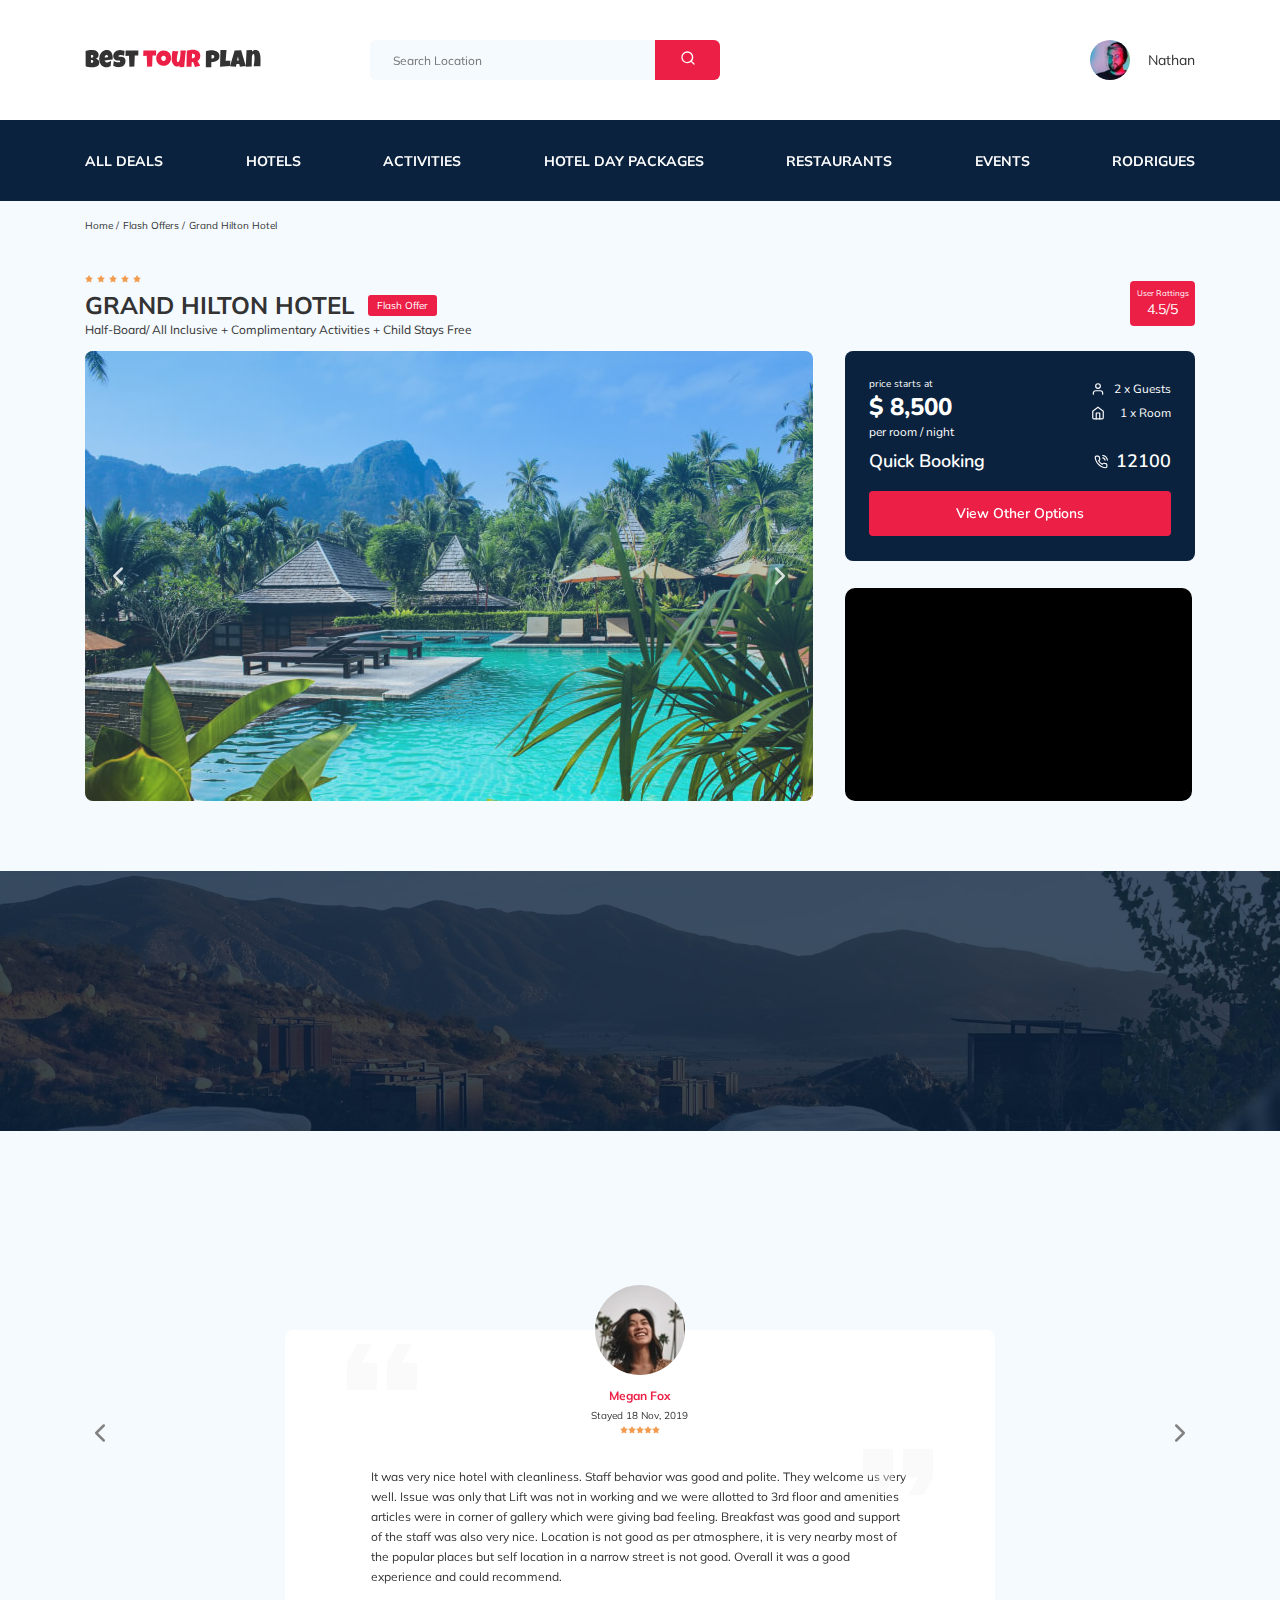
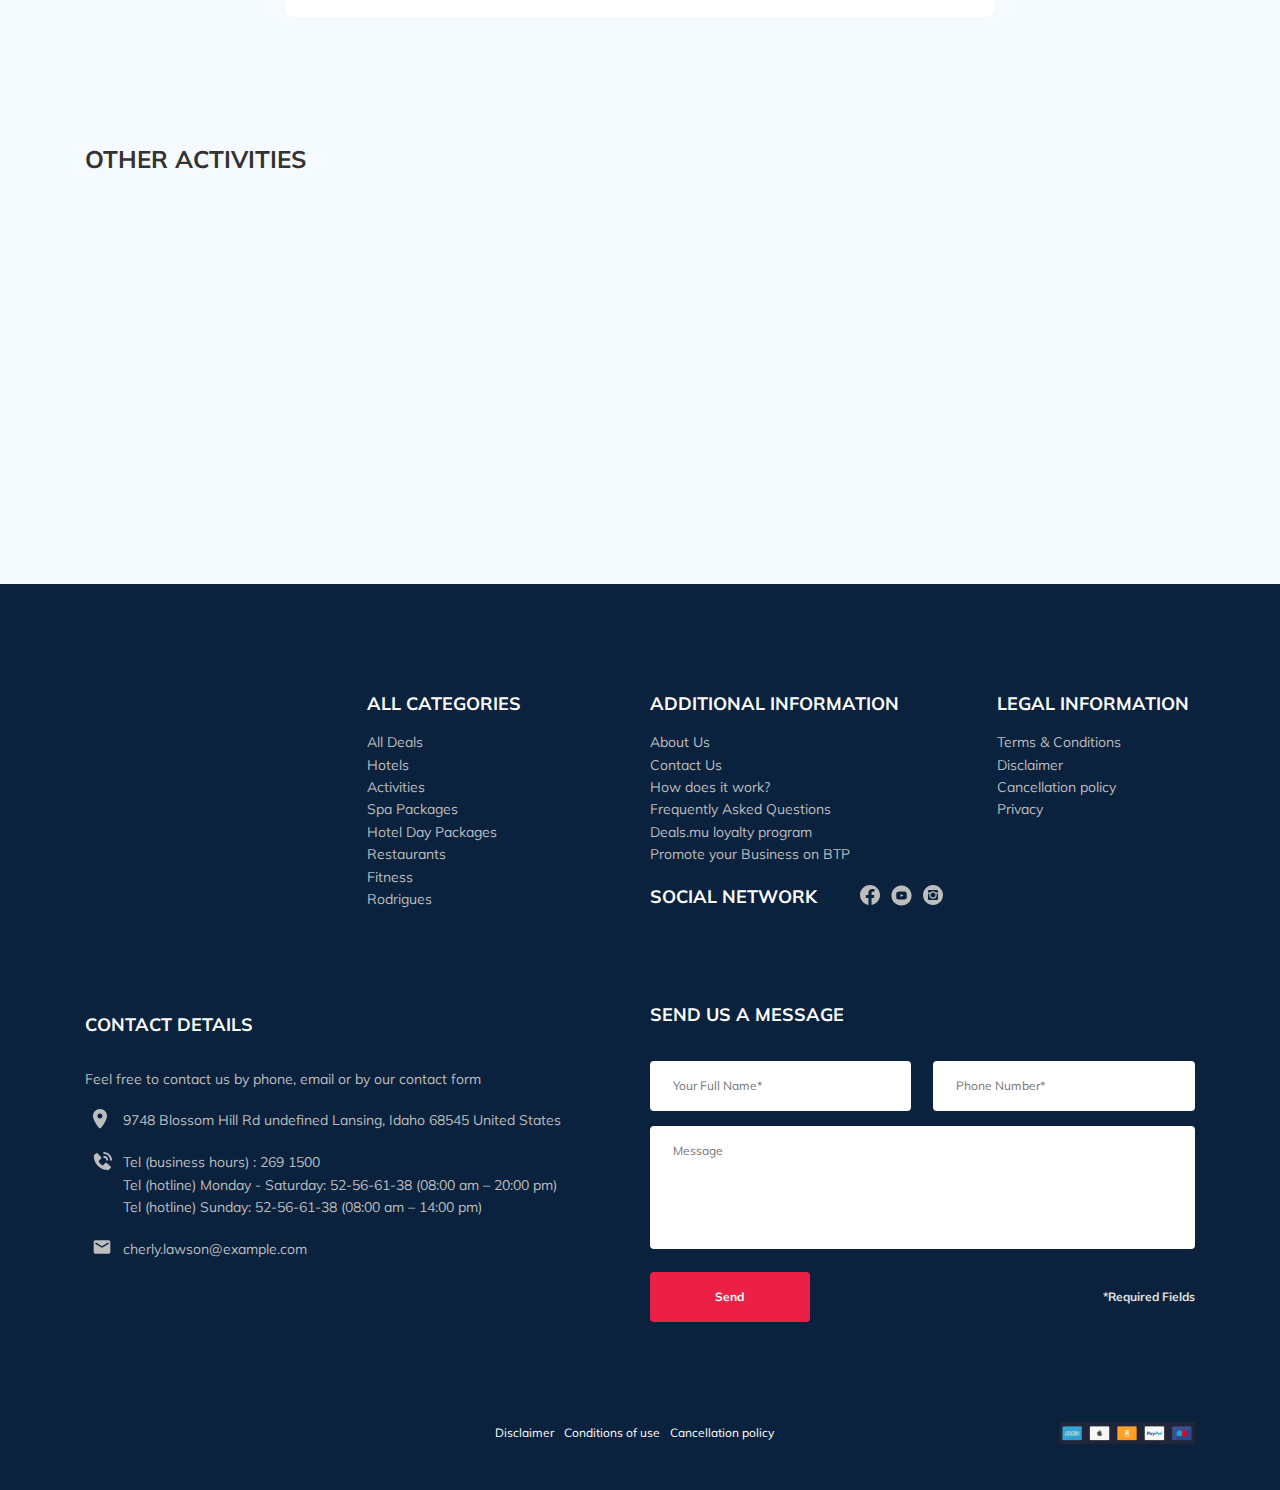
==== index.html @ fca3aa3a "first commit" ====
<!DOCTYPE html>
<html lang="en">
<head>
  <meta charset="UTF-8">
  <meta http-equiv="X-UA-Compatible" content="IE=edge">
  <meta name="viewport" content="width=device-width, initial-scale=1.0">
  <title>Best Tour Plan - Hotel Booking</title>
  <link rel="shortcut icon" href="/favicon.ico" type="image/x-icon">
  <link rel="icon" href="favicon.ico" type="image/x-icon">
  <link rel="preconnect" href="https://fonts.googleapis.com">
  <link rel="preconnect" href="https://fonts.gstatic.com" crossorigin>
  <link href="https://fonts.googleapis.com/css2?family=Mulish:wght@400;600;700&family=Nunito:wght@400;600;800&display=swap"
    rel="stylesheet">
    <link rel="stylesheet" href="css/swiper-bundle.min.css">
    <link rel="stylesheet" href="css/aos.css">
    <link rel="stylesheet" href="css/style.css">
</head>
<body>
  <header class="navbar navbar--mobile_fixed">
    <div class="container">
      <div class="navbar-top">
        <a href="index.html" class="logo" data-aos="fade-right" data-aos-delay="100">
          <img src="img/horizontal-logo.svg" alt="Logo: Best Tour Plan" class="logo__image">
        </a>

        <form action="#" class="search navbar__search navbar__search--mobile_hidden" data-aos="fade-down" data-aos-delay="200">
          <input type="text" class="search__input" placeholder="Search Location">
          <button class="search__button">
            <img src="img/search.svg" alt="Icon: search">
          </button>
        </form>

        <a href="#" class="user navbar__user navbar__user--mobile_hidden" data-aos="fade-left" data-aos-delay="300">
          <img src="img/user-avatar.jpg" alt="avatar: Nathan" class="user__avatar">
          <span class="user__name">Nathan</span>
        </a>
        <!-- /.user -->
        <button class="menu-button navbar-top__menu-button">
          <span class="menu-button__line"></span>
          <span class="menu-button__line"></span>
          <span class="menu-button__line"></span>
        </button>
      </div>
      <!-- /.navbar-top -->
    </div>
    <!-- /.container -->
    <div class="navbar-bottom">
      <div class="container">
        <nav>
          <ul class="navbar-menu">
            <li class="navbar-menu__item navbar-menu__item--mobile_visible">
              <a href="#" class="user navbar__user navbar__user--mobile_visible">
                <img src="img/user-avatar.jpg" alt="avatar: Nathan" class="user__avatar">
                <span class="user__name user__name--light">Nathan</span>
              </a>
            </li>
            <li class="navbar-menu__item navbar-menu__item--mobile_visible">
              <form action="#" class="search navbar__search navbar__search--mobile_visible">
                <input type="text" class="search__input" placeholder="Search Location">
                <button class="search__button">
                  <img src="img/search.svg" alt="Icon: search">
                </button>
              </form>
            </li>
            <li class="navbar-menu__item" data-aos="flip-down" data-aos-delay="100"><a href="#" class="navbar-menu__link">All Deals</a></li>
            <li class="navbar-menu__item" data-aos="flip-down" data-aos-delay="300"><a href="#" class="navbar-menu__link">Hotels</a></li>
            <li class="navbar-menu__item" data-aos="flip-down" data-aos-delay="500"><a href="#" class="navbar-menu__link">Activities</a></li>
            <li class="navbar-menu__item" data-aos="flip-down" data-aos-delay="700"><a href="#" class="navbar-menu__link">Hotel Day Packages</a></li>
            <li class="navbar-menu__item" data-aos="flip-down" data-aos-delay="900"><a href="#" class="navbar-menu__link">Restaurants</a></li>
            <li class="navbar-menu__item" data-aos="flip-down" data-aos-delay="1100"><a href="#" class="navbar-menu__link">Events</a></li>
            <li class="navbar-menu__item" data-aos="flip-down" data-aos-delay="1300"><a href="#" class="navbar-menu__link">Rodrigues</a></li>
          </ul>
        </nav>
        <!-- /.navbar-menu -->
      </div>
      <!-- /.container -->
    </div>
    <!-- /.navbar-bottom -->
  </header>
  <nav class="breadcrumb">
    <div class="container">
      <ul class="breadcrumb-list">
        <li class="breadcrumb-list__item">
          <a href="#" class="breadcrumb-list__link">Home</a>
        </li>
        <li class="breadcrumb-list__item">
          <a href="#" class="breadcrumb-list__link">Flash Offers</a>
        </li>
        <li class="breadcrumb-list__item">
          Grand Hilton Hotel
        </li>
      </ul>
    </div>
    <!-- /.container -->
  </nav>
  <!-- /.breadcrumb -->
  <section class="hotel">
    <div class="container">
      <div class="hotel-info">
        <div class="hotel-info__text">
          <div class="hotel-wrapper">
            <div class="stars">
              <img src="img/star.svg" alt="star">
              <img src="img/star.svg" alt="star">
              <img src="img/star.svg" alt="star">
              <img src="img/star.svg" alt="star">
              <img src="img/star.svg" alt="star">
            </div>
            <h1 class="hotel-name hotel-info__name">GRAND HILTON HOTEL</h1>
            <span class="offer hotel-info__offer">Flash Offer</span>
          </div>
          <!-- /.hotel-wrapper -->
          <p class="hotel-description hotel-info__description">Half-Board/ All Inclusive + Complimentary Activities + Child Stays Free</p>
        </div>
        <!-- /.hotel-info__text -->
        <div class="rating hotel-info__rating">
          <span class="rating__text">User Rattings</span>
          <span class="rating__counter">4.5/5</span>
        </div>
        <!-- /.hotel_info__right -->
      </div>
      <!-- /.hotel-info -->
      <div class="hotel-grid">
        
          <!-- Slider main container -->
          <div class="swiper hotel-slider hotel__slider">
            <!-- Additional required wrapper -->
            <div class="swiper-wrapper">
              <!-- Slides -->
              <div class="swiper-slide hotel-slider__item">
                <img class="hotel-slider__image" src="img/slide.jpg" alt="slide">
              </div>
              <div class="swiper-slide hotel-slider__item">
                <img class="hotel-slider__image" src="img/slide-2.jpg" alt="slide">
              </div>
              <div class="swiper-slide hotel-slider__item">
                <img class="hotel-slider__image" src="img/slide-3.jpg" alt="slide">
              </div>
            </div>
            <!-- If we need navigation buttons -->
            <button class="hotel-slider__button hotel-slider__button--prev"></button>
            <button class="hotel-slider__button hotel-slider__button--next"></button>
          </div>
          <!-- /.slider-container -->

        <div class="hotel-right">
          <div class="booking">
            <div class="booking__info">
              <div class="booking__price">
                <span class="booking__start">price starts at</span>
                <strong class="booking__pricetag">$ 8,500</strong>
                <span class="booking__per-room">per room / night</span>
              </div>
              <!-- /.booking__price -->
              <div class="booking__room">
                <div class="booking__text">
                  <img src="img/user.svg" alt="Icon: user" class="booking__icon">
                  <span class="booking__description">2 x Guests</span>
                </div>
                <!-- /.booking__text -->
                <div class="booking__text">
                  <img src="img/home.svg" alt="Icon: home" class="booking__icon">
                  <span class="booking__description">1 x Room</span>
                </div>
                <!-- /.booking__text -->
              </div>
              <!-- /.booking__room -->
            </div>
            <!-- /.booking__info -->
            <div class="booking__call-center">
              <span class="booking__heading">Quick Booking</span>
              <a class="booking__number" href="tel:12100">
                <img src="img/phone-call.svg" alt="Icon: phone">
                <span class="booking__num">12100</span>
              </a>
            </div>
            <!-- /.booking__call-center -->
            <button data-toggle="modal" class="button booking__button" data-aos="flip-left" data-aos-easing="ease-out-cubic" data-aos-duration="500">View Other Options</button>
          </div>
          <!-- /.booking -->
          <div id="map" class="map">
            <iframe 
              src="https://www.google.com/maps/embed?pb=!1m18!1m12!1m3!1d3952.0412632673433!2d98.29255281471123!3d7.890752094315355!2m3!1f0!2f0!3f0!3m2!1i1024!2i768!4f13.1!3m3!1m2!1s0x30503b7bfcd9f903%3A0xf7065fac1e3d7c48!2sDoubleTree%20by%20Hilton%20Phuket%20Banthai%20Resort!5e0!3m2!1sru!2sru!4v1633614842199!5m2!1sru!2sru"
               style="border:0;" allowfullscreen="" loading="lazy"></iframe>
          </div>
          <!-- /.map -->
        </div>
        <!-- /.hotel-right -->
      </div>
      <!-- /.hotel-grid -->
    </div>
    <!-- /.container -->
  </section>
  <section class="newsletter">
    <div class="newsletter-wrapper">
      <h2 class="newsletter-title newsletter__title" data-aos="zoom-in-right" data-aos-delay="300">
        subscribe to our
        <span class="newsletter-title__strong">Newsletter</span>
      </h2>
      <form action="send.php" method="POST" class="subscribe newsletter__subscribe form" data-aos="zoom-in-left" data-aos-delay="300">
          <input type="email" class="subscribe__input" placeholder="Your email address" name="email" required />
            <button class="subscribe__button">Send</button>
      </form>
    </div>
    <!-- /.newsletter-wrapper -->
  </section>
  <section class="reviews">
    <div class="container">
      <h2 class="reviews__title" data-aos="zoom-in-up">What people thinks about&nbsp;us</h2>
      <div class="swiper reviews-slider">
        <div class="swiper-wrapper">
          <div class="swiper-slide">
            <div class="reviews-slider__item">
              <div class="reviews-slider__profile">
                <img src="img/reviews-avatar.jpg" alt="Photo: Megan Fox" class="reviews-slider__avatar">
                <h3 class="reviews-slider__username">Megan Fox</h3>
                <span class="reviews-slider__date">Stayed 18 Nov, 2019</span>
                <div class="reviews-slider__rating">
                  <img src="img/star.svg" alt="star">
                  <img src="img/star.svg" alt="star">
                  <img src="img/star.svg" alt="star">
                  <img src="img/star.svg" alt="star">
                  <img src="img/star.svg" alt="star">
                </div>
                <!-- /.reviews-slider__rating -->
              </div>
              <!-- /.reviews-slider__profile -->
              <p class="reviews-slider__text">
                It was very nice hotel with cleanliness. Staff behavior was good and polite. They welcome us very well. Issue was only that Lift was not in working and we were allotted to 3rd floor and amenities articles were in corner of gallery which were giving bad feeling. Breakfast was good and support of the staff was also very nice. Location is not good as per atmosphere, it is very nearby most of the popular places but self location in a narrow street is not good. Overall it
              was a good experience and could recommend.
            </p>
            </div>
            <!-- /.reviews-slider__item -->
          </div>
          <!-- /.swiper-slide -->
          <div class="swiper-slide">
            <div class="reviews-slider__item">
              <div class="reviews-slider__profile">
                <img src="img/reviews-avatar-2.jpg" alt="Photo: Robert Johns" class="reviews-slider__avatar">
                <h3 class="reviews-slider__username">Robert Johns</h3>
                <span class="reviews-slider__date">Stayed 20 Dec, 2018</span>
                <div class="reviews-slider__rating">
                  <img src="img/star.svg" alt="star">
                  <img src="img/star.svg" alt="star">
                  <img src="img/star.svg" alt="star">
                  <img src="img/star.svg" alt="star">
                  <img src="img/star.svg" alt="star">
                </div>
                <!-- /.reviews-slider__rating -->
              </div>
              <!-- /.reviews-slider__profile -->
              <p class="reviews-slider__text">
                It was very nice hotel with cleanliness. Staff behavior was good and polite. They welcome us very well. Issue was
                only that Lift was not in working and we were allotted to 3rd floor and amenities articles were in corner of
                gallery which were giving bad feeling. Breakfast was good and support of the staff was also very nice. Location is
                not good as per atmosphere, it is very nearby most of the popular places but self location in a narrow street is
                not good. Overall it
                was a good experience and could recommend.
              </p>
            </div>
            <!-- /.reviews-slider__item -->
          </div>
          <!-- /.swiper-slide -->
          <div class="swiper-slide">
            <div class="reviews-slider__item">
              <div class="reviews-slider__profile">
                <img src="img/reviews-avatar-3.jpg" alt="Photo: Joan Ferguson" class="reviews-slider__avatar">
                <h3 class="reviews-slider__username">Joan Ferguson</h3>
                <span class="reviews-slider__date">Stayed 21 May, 2021</span>
                <div class="reviews-slider__rating">
                  <img src="img/star.svg" alt="star">
                  <img src="img/star.svg" alt="star">
                  <img src="img/star.svg" alt="star">
                  <img src="img/star.svg" alt="star">
                  <img src="img/star.svg" alt="star">
                </div>
                <!-- /.reviews-slider__rating -->
              </div>
              <!-- /.reviews-slider__profile -->
              <p class="reviews-slider__text">
                It was very nice hotel with cleanliness. Staff behavior was good and polite. They welcome us very well. Issue was
                only that Lift was not in working and we were allotted to 3rd floor and amenities articles were in corner of
                gallery which were giving bad feeling. Breakfast was good and support of the staff was also very nice. Location is
                not good as per atmosphere, it is very nearby most of the popular places but self location in a narrow street is
                not good. Overall it
                was a good experience and could recommend.
              </p>
            </div>
            <!-- /.reviews-slider__item -->
          </div>
          <!-- /.swiper-slide -->
        </div>
        <!-- /.swiper-wrapper -->
        <!-- If we need navigation buttons -->
        <button class="reviews-slider__button reviews-slider__button--prev"></button>
        <button class="reviews-slider__button reviews-slider__button--next"></button>
        </div>
      </div>
      <!-- /.reviews-slider -->
    
    <!-- /.container -->
  </section>
  <section class="activities">
    <div class="container">
      <h2 class="activities__title">Other Activities</h2>
      <div class="activities-wrapper">
        <div class="card activities__card" data-aos="fade-right" data-aos-delay="100">
          <img src="img/activity-1.jpg" alt="The curious corner of chamarel" class="card__image">
          <h3 class="card__title">The curious corner <br> of chamarel</h3>
          <button data-toggle="modal" class="card__button">Book Now</button>
        </div>
        <!-- /.card -->
        <div class="card activities__card" data-aos="fade-right" data-aos-delay="300">
          <img src="img/activity-2.jpg" alt="Gymkhana club golf course" class="card__image">
          <h3 class="card__title">Gymkhana club golf <br> course</h3>
          <button data-toggle="modal" class="card__button">Book Now</button>
        </div>
        <!-- /.card -->
        <div class="card activities__card" data-aos="fade-right" data-aos-delay="500">
          <img src="img/activity-3.jpg" alt="Tamarind falls hiking trip - full day" class="card__image">
          <h3 class="card__title">Tamarind falls hiking <br> trip - full day</h3>
          <button data-toggle="modal" class="card__button">Book Now</button>
        </div>
        <!-- /.card -->
        <div class="card activities__card" data-aos="fade-right" data-aos-delay="700">
          <img src="img/activity-4.jpg" alt="The blue marine discovery quest" class="card__image">
          <h3 class="card__title">The blue marine discovery <br> quest</h3>
          <button data-toggle="modal" class="card__button">Book Now</button>
        </div>
        <!-- /.card -->
      </div>
      <!-- /.activities-wrapper -->
    </div>
    <!-- /.container -->
  </section>
  <footer class="footer">
    <div class="container">
      <div class="footer-wrapper">
        <a class="logo footer__logo" href="index.html" data-aos="flip-left" data-aos-easing="ease-out-cubic" data-aos-duration="2000">
          <img src="img/vertical-logo.svg" alt="Logo: Best Tour Plan" class="logo footer__logo">
        </a>
        <div class="footer__list footer__categories">
          <h3 class="footer__title">ALL CATEGORIES</h3>
          <ul class="footer__ul">
            <li class="footer__item"><a href="#" class="footer__link">All Deals</a></li>
            <li class="footer__item"><a href="#" class="footer__link">Hotels</a></li>
            <li class="footer__item"><a href="#" class="footer__link">Activities</a></li>
            <li class="footer__item"><a href="#" class="footer__link">Spa Packages</a></li>
            <li class="footer__item"><a href="#" class="footer__link">Hotel Day Packages</a></li>
            <li class="footer__item"><a href="#" class="footer__link">Restaurants</a></li>
            <li class="footer__item"><a href="#" class="footer__link">Fitness</a></li>
            <li class="footer__item"><a href="#" class="footer__link">Rodrigues</a></li>
          </ul>
        </div>
        <!-- /.footer__list -->
        <div class="footer__list footer__additional">
          <h3 class="footer__title">ADDITIONAL INFORMATION</h3>
          <ul class="footer__ul">
            <li class="footer__item"><a href="#" class="footer__link">About Us</a></li>
            <li class="footer__item"><a href="#" class="footer__link">Contact Us</a></li>
            <li class="footer__item"><a href="#" class="footer__link">How does it work?</a></li>
            <li class="footer__item"><a href="#" class="footer__link">Frequently Asked Questions</a></li>
            <li class="footer__item"><a href="#" class="footer__link">Deals.mu loyalty program</a></li>
            <li class="footer__item"><a href="#" class="footer__link">Promote your Business on BTP</a></li>
          </ul>
        </div>
        <!-- /.footer__list -->
        <div class="footer__social-network">
          <h3 class="footer__title footer__title--inline">Social Network</h3>
          <div class="footer__social-links">
            <a href="https://www.facebook.com/HiltonPhuket/" class="footer__link" target="_blank"><img src="img/facebook.svg" alt="icon: facebook"></a>
            <a href="https://www.youtube.com/channel/UClVkTIHQLfAzxTpbIJmVWJg/featured" class="footer__link" target="_blank"><img src="img/youtube.svg" alt="icon: youtube"></a>
            <a href="https://www.instagram.com/hiltonphuket/?utm_medium=copy_link" class="footer__link" target="_blank"><img src="img/instagram.svg" alt="icon: instagram" ></a>
          </div>
          <!-- /.footer__social-links -->
          </div>
          <!-- /.footer__social-network -->
          <div class="footer__list footer__legal">
            <h3 class="footer__title">LEGAL INFORMATION</h3>
            <ul class="footer__ul">
              <li class="footer__item"><a href="#" class="footer__link">Terms & Conditions</a></li>
              <li class="footer__item"><a href="#" class="footer__link">Disclaimer</a></li>
              <li class="footer__item"><a href="#" class="footer__link">Cancellation policy</a></li>
              <li class="footer__item"><a href="#" class="footer__link">Privacy</a></li>
            </ul>
          </div>
          <!-- /.footer__list -->
          <div class="footer__contact-details">
            <h3 class="footer__title footer__title--mb-3">Contact Details</h3>
            <p class="footer__text">Feel free to contact us by phone, email or by our contact form</p>
            <ul class="footer__ul">
              <li class="footer__item footer__item--mb-2">
                <div class="footer__item-wrapper">
                  <div class="footer__icon-wrapper">
                    <img class="footer__icon" src="img/map-marker.svg" alt="icon: map">
                  </div>
                  9748 Blossom Hill Rd undefined Lansing, Idaho 68545 United States
                </div>
              </li>
              <li class="footer__item footer__item--mb-2">
                <div class="footer__item-wrapper">
                  <div class="footer__icon-wrapper">
                    <img class="footer__icon" src="img/contact-phone-call.svg" alt="icon:phone call">
                  </div>
                  <div class="footer__phone-wrapper">
                    Tel (business hours) : <a href="tel:2691500" class="footer__phone">269 1500</a> <br>
                    Tel (hotline) Monday - Saturday: <a href="tel:52-56-61-38" class="footer__phone">52-56-61-38</a> (08:00 am – 20:00 pm)<br>
                    Tel (hotline) Sunday: <a href="tel:52-56-61-38" class="footer__phone">52-56-61-38</a> (08:00 am – 14:00 pm)<br>
                  </div>
                </div>
              </li>
              <li class="footer__item footer__item--mb-2">
                <div class="footer__item-wrapper">
                  <div class="footer__icon-wrapper">
                    <img class="footer__icon" src="img/email.svg" alt="icon: email">
                  </div>
                  <a href="mailto:cherly.lawson@example.com" class="footer__phone">cherly.lawson@example.com</a>
                </div>
              </li>
            </ul>
          </div>
          <!-- /.footer__contact-details -->
          <div class="footer__contact-form">
            <h3 class="footer__title footer__title--mb-3">Send us a message</h3>
            <form action="send.php" method="POST" class="footer__form form">
              <div class="footer__input-group">
                <input type="text" class="input footer__input" placeholder="Your Full Name*" name="name" minlength="2" required />
              </div>
              <div class="footer__input-group">
                <input type="tel" id="phone" class="input footer__input" placeholder="Phone Number*" name="phone" required />
              </div>
              <textarea class="message footer__message" cols="30" rows="10" placeholder="Message"
              name="message"
              ></textarea>
              <button class="button footer__button">Send</button>
              <span class="footer__info">*Required Fields</span>
            </form>
          </div>
          <!-- /.footer__contact-form -->
      </div>
      <!-- /.footer-wrapper -->
    </div>
    <!-- /.container -->
    <div class="footer-bottom">
      <div class="container">
      <div class="footer-bottom__wrapper">
        <ul class="footer-bottom__ul">
          <li class="footer-bottom__item"><a href="#" class="footer-bottom__link">Disclaimer</a></li>
          <li class="footer-bottom__item"><a href="#" class="footer-bottom__link">Conditions of use</a></li>
          <li class="footer-bottom__item footer-bottom__item"><a href="#" class="footer-bottom__link footer-bottom__link--mr-4">Cancellation policy</a></li>
        </ul>
        <div class="footer-bottom__icon"><img class="footer-bottom__image" src="img/bottom-icon.png" alt="Bottom icon"></div>
      </div>
      <!-- /.footer-bottom__wrapper -->
      </div>
      <!-- /.container -->
    </div>
    <!-- /.footer-bottom -->
  </footer>
  <div class="modal">
    <div class="modal__overlay"></div>
    <!-- /.modal__overlay -->
    <div class="modal__dialog">
      <a href="#" class="modal__close">
        <img src="img/close.svg" alt="icon: close">
      </a>
      <h3 class="modal__title modal__title--mb-3">Booking</h3>
      <form action="send.php" method="POST" class="modal__form form">
        <input type="text" class="input modal__input" placeholder="Your Full Name*" name="name" required minlength="2" />
        <input type="tel" id="phone-2" class="input modal__input" placeholder="Phone Number*" name="phone" required minlength="2"/>
        <input type="email" class="input modal__input" placeholder="Email*" name="email" required  />
        <textarea class="message modal__message" cols="30" rows="10" placeholder="Message" name="message"></textarea>
        <button class="button modal__button">Send</button>
        <span class="modal__info">*Required Fields</span>
      </form>
    </div>
    <!-- /.modal__dialog -->
  </div>
  <!-- /.modal -->
  <script src="js/jquery-3.6.0.min.js"></script>
  <script src="js/jquery-3.3.1.maskedinput.min.js"></script>
  <script src="js/swiper-bundle.min.js"></script>
  <script src="js/jquery.validate.min.js"></script>
  <script src="js/aos.js"></script>
  <script src="js/main.js"></script>
</body>
</html>
---- css/style.css ----
*{-webkit-box-sizing:border-box;box-sizing:border-box}body{font-family:'Mulish', sans-serif;background-color:#F5FAFE;color:#333}.container{max-width:1110px;margin:auto}img{max-width:100%;-o-object-fit:cover;object-fit:cover}.input{background-color:#fff;border-radius:4px;border:none;padding:0 23px;height:50px}.message{resize:none;background-color:#fff;border-radius:4px;padding:18px 23px;border:none}.button{min-width:160px;min-height:50px;padding:13px;font-style:normal;font-weight:bold;font-size:12px;line-height:15px;color:#fff;background-color:#EC1F46;border-radius:4px;border:none;cursor:pointer}.button:hover{opacity:0.5}a:hover .button__modal:not(:hover){color:#EC1F46}.invalid{color:#EC1F46;border-bottom:1px solid #EC1F46}/*! normalize.css v8.0.1 | MIT License | github.com/necolas/normalize.css */html{line-height:1.15;-webkit-text-size-adjust:100%}body{margin:0}main{display:block}h1{font-size:2em;margin:0.67em 0}hr{-webkit-box-sizing:content-box;box-sizing:content-box;height:0;overflow:visible}pre{font-family:monospace, monospace;font-size:1em}a{background-color:transparent}abbr[title]{border-bottom:none;text-decoration:underline;-webkit-text-decoration:underline dotted;text-decoration:underline dotted}b,strong{font-weight:bolder}code,kbd,samp{font-family:monospace, monospace;font-size:1em}small{font-size:80%}sub,sup{font-size:75%;line-height:0;position:relative;vertical-align:baseline}sub{bottom:-0.25em}sup{top:-0.5em}img{border-style:none}button,input,optgroup,select,textarea{font-family:inherit;font-size:100%;line-height:1.15;margin:0}button,input{overflow:visible}button,select{text-transform:none}button,[type="button"],[type="reset"],[type="submit"]{-webkit-appearance:button}button::-moz-focus-inner,[type="button"]::-moz-focus-inner,[type="reset"]::-moz-focus-inner,[type="submit"]::-moz-focus-inner{border-style:none;padding:0}button:-moz-focusring,[type="button"]:-moz-focusring,[type="reset"]:-moz-focusring,[type="submit"]:-moz-focusring{outline:1px dotted ButtonText}fieldset{padding:0.35em 0.75em 0.625em}legend{-webkit-box-sizing:border-box;box-sizing:border-box;color:inherit;display:table;max-width:100%;padding:0;white-space:normal}progress{vertical-align:baseline}textarea{overflow:auto}[type="checkbox"],[type="radio"]{-webkit-box-sizing:border-box;box-sizing:border-box;padding:0}[type="number"]::-webkit-inner-spin-button,[type="number"]::-webkit-outer-spin-button{height:auto}[type="search"]{-webkit-appearance:textfield;outline-offset:-2px}[type="search"]::-webkit-search-decoration{-webkit-appearance:none}::-webkit-file-upload-button{-webkit-appearance:button;font:inherit}details{display:block}summary{display:list-item}template{display:none}[hidden]{display:none}.navbar{background-color:#fff}.navbar-top{display:-webkit-box;display:-ms-flexbox;display:flex;-webkit-box-align:center;-ms-flex-align:center;align-items:center;-webkit-box-pack:justify;-ms-flex-pack:justify;justify-content:space-between;padding-top:40px;padding-bottom:40px}.navbar-top__menu-button{display:none}.navbar__search{margin-right:auto;margin-left:108px}.navbar-bottom{background-color:#0A223D}.navbar-menu{list-style:none;margin:0;padding:31px 0;display:-webkit-box;display:-ms-flexbox;display:flex;-webkit-box-align:center;-ms-flex-align:center;align-items:center;-webkit-box-pack:justify;-ms-flex-pack:justify;justify-content:space-between;color:#fff}.navbar-menu__link{color:inherit;text-decoration:none;text-transform:uppercase;font-size:14px;line-height:18px;font-weight:bold}.navbar-menu__item--mobile_visible{display:none}.navbar-menu__item:hover{color:#EC1F46}.logo{width:177px}.search{display:-webkit-box;display:-ms-flexbox;display:flex;position:relative;overflow:hidden;border-radius:6px;height:40px}.search__input{width:350px;height:100%;padding-left:23px;padding-right:75px;background-color:#F5FAFE;border:none;font-size:12px;line-height:15px;color:#333}.search__button{position:absolute;top:0;right:0;width:65px;height:100%;border:none;background-color:#EC1F46;cursor:pointer}.search__button:hover{opacity:0.5}.user{display:-webkit-box;display:-ms-flexbox;display:flex;-webkit-box-align:center;-ms-flex-align:center;align-items:center;text-decoration:none}.user__avatar{width:40px;height:40px;border-radius:50%;-o-object-fit:cover;object-fit:cover}.user__name{margin-left:18px;font-size:14px;line-height:18px;color:#333}.user__name:hover{color:#EC1F46}.breadcrumb-list{display:-webkit-box;display:-ms-flexbox;display:flex;-webkit-box-align:center;-ms-flex-align:center;align-items:center;padding:18px 0;margin:0;list-style:none}.breadcrumb-list__item{font-size:10px;line-height:13px}.breadcrumb-list__item:not(:last-child)::after{content:'/';margin-right:4px}.breadcrumb-list__link{text-decoration:none;color:inherit}.hotel{margin-top:18px;margin-bottom:70px}.hotel-info{display:-webkit-box;display:-ms-flexbox;display:flex;-webkit-box-align:center;-ms-flex-align:center;align-items:center;-webkit-box-pack:justify;-ms-flex-pack:justify;justify-content:space-between;margin-bottom:13px}.hotel-info__offer{margin-left:14px;margin-top:4px}.hotel-info__name{margin-top:4px;margin-bottom:0}.hotel-info__description{margin:1.5px 0}.hotel-info__modal{margin-bottom:20px}.hotel-name{font-size:24px;line-height:30px}.hotel-wrapper{display:-webkit-box;display:-ms-flexbox;display:flex;-ms-flex-wrap:wrap;flex-wrap:wrap;-webkit-box-align:center;-ms-flex-align:center;align-items:center}.hotel-description{font-size:12px;line-height:15px}.hotel-grid{display:-webkit-box;display:-ms-flexbox;display:flex;-webkit-box-pack:justify;-ms-flex-pack:justify;justify-content:space-between}.hotel-right{display:-webkit-box;display:-ms-flexbox;display:flex;-webkit-box-orient:vertical;-webkit-box-direction:normal;-ms-flex-direction:column;flex-direction:column;-webkit-box-pack:justify;-ms-flex-pack:justify;justify-content:space-between}.hotel-slider{width:728px;height:450px;margin:0}.hotel-slider__item{width:100%;height:100%;position:relative;border-radius:8px;overflow:hidden}.hotel-slider__item:after{content:'';position:absolute;width:100%;height:100%;top:0;bottom:0;right:0;left:0;background:-webkit-gradient(linear, left top, left bottom, from(rgba(0,122,223,0.48)), to(rgba(255,255,255,0.128)));background:linear-gradient(180deg, rgba(0,122,223,0.48) 0%, rgba(255,255,255,0.128) 100%);z-index:10}.hotel-slider__button{position:absolute;top:50%;-webkit-transform:translateY(-50%);transform:translateY(-50%);z-index:99;width:30px;height:30px;border:none;cursor:pointer;background-repeat:no-repeat;background-position:center;background-size:10px;background-color:transparent}.hotel-slider__button--next{right:18px;background-image:url(../img/arrow-next.svg)}.hotel-slider__button--prev{left:18px;background-image:url(../img/arrow-prev.svg)}.stars{-ms-flex-preferred-size:100%;flex-basis:100%}.offer{font-size:10px;line-height:13px;padding:4px 9px;background-color:#EC1F46;border-radius:3px;color:#fff}.rating{max-width:65px;min-height:45px;text-align:center;color:#fff;background-color:#EC1F46;border-radius:4px}.rating__text{font-size:8px;line-height:10px}.rating__counter{font-size:14px;line-height:18px}.booking{background-color:#0A223D;color:#fff;border-radius:8px;width:350px;height:210px;padding:26px 24px;font-family:'Nunito', sans-serif;-ms-flex-negative:0;flex-shrink:0}.booking__info{display:-webkit-box;display:-ms-flexbox;display:flex;-webkit-box-pack:justify;-ms-flex-pack:justify;justify-content:space-between;margin-bottom:9px}.booking__price{display:-webkit-box;display:-ms-flexbox;display:flex;-webkit-box-orient:vertical;-webkit-box-direction:normal;-ms-flex-direction:column;flex-direction:column}.booking__start{font-weight:normal;font-size:10px;line-height:14px}.booking__pricetag{font-style:normal;font-weight:800;font-size:24px;line-height:33px}.booking__per-room{font-style:normal;font-weight:normal;font-size:12px;line-height:16px}.booking__room{margin-top:4px}.booking__text{display:-webkit-box;display:-ms-flexbox;display:flex;-webkit-box-align:center;-ms-flex-align:center;align-items:center;-webkit-box-pack:justify;-ms-flex-pack:justify;justify-content:space-between;margin-bottom:8px;font-style:normal;font-weight:normal;font-size:12px;line-height:16px}.booking__description{margin-left:9px}.booking__call-center{display:-webkit-box;display:-ms-flexbox;display:flex;-webkit-box-align:center;-ms-flex-align:center;align-items:center;-webkit-box-pack:justify;-ms-flex-pack:justify;justify-content:space-between;margin-bottom:17px}.booking__heading{font-style:normal;font-weight:600;font-size:18px;line-height:25px}.booking__number{display:-webkit-box;display:-ms-flexbox;display:flex;-webkit-box-align:center;-ms-flex-align:center;align-items:center;-webkit-box-pack:justify;-ms-flex-pack:justify;justify-content:space-between;color:inherit;text-decoration:none;font-weight:600;font-size:18px;line-height:25px}.booking__number:hover{color:#EC1F46}.booking__num{margin-left:8px}.booking__button{width:100%;min-height:45px;font-weight:600;font-size:14px;line-height:19px;border-radius:4px;background-color:#EC1F46;border:none;color:#fff;cursor:pointer}.map{width:347px;height:213px;background-color:black;border-radius:10px;overflow:hidden}#map>iframe{width:100%;height:100%}.button-modal{text-decoration:none;text-align:center;margin-top:15px}.newsletter{position:relative;height:260px;padding:80px 0 87px 0;background-image:url(../img/newsletter-bg.jpg);background-repeat:no-repeat;background-position:center;background-size:cover}.newsletter:before{content:'';position:absolute;top:0;left:0;right:0;bottom:0;width:100%;height:100%;background-color:rgba(10,34,61,0.8)}.newsletter-wrapper{position:relative;display:-webkit-box;display:-ms-flexbox;display:flex;-webkit-box-align:center;-ms-flex-align:center;align-items:center;-webkit-box-pack:justify;-ms-flex-pack:justify;justify-content:space-between;max-width:731px;margin:auto}.newsletter-title{color:#fff;font-weight:300;font-style:normal;font-size:24px;line-height:30px}.newsletter-title__strong{display:block;font-size:36px;line-height:45px;text-transform:uppercase}.newsletter__subscribe>label{position:absolute;top:55px}.subscribe{position:relative;width:350px;height:55px}.subscribe__input{position:absolute;width:100%;height:100%;border:none;padding-left:15px;padding-right:75px;font-style:normal;font-weight:300;font-size:14px;line-height:18px;border-radius:4px;overflow:hidden}.subscribe__button{position:absolute;min-width:65px;right:0;top:0;height:100%;border:none;background-color:#EC1F46;color:#fff;font-weight:bold;font-size:12px;line-height:15px;line-height:100%;cursor:pointer;border-radius:0 4px 4px 0;overflow:hidden}.subscribe__button:hover{opacity:0.5}.reviews{padding:9px 0 47px 0}.reviews__title{font-weight:bold;font-size:36px;line-height:45px;text-align:center;text-transform:uppercase;margin-bottom:70px}.reviews-slider__item{position:relative;display:-webkit-box;display:-ms-flexbox;display:flex;-webkit-box-orient:vertical;-webkit-box-direction:normal;-ms-flex-direction:column;flex-direction:column;-webkit-box-align:center;-ms-flex-align:center;align-items:center;width:64%;margin:45px auto 0;background-color:#fff;border-radius:8px;padding:0 62px 30px}.reviews-slider__item:before{content:'';position:absolute;left:62px;top:13px;width:70px;height:47px;background-image:url(../img/quote-left.svg);background-repeat:no-repeat}.reviews-slider__item::after{content:'';position:absolute;right:62px;top:118px;width:70px;height:47px;background-image:url(../img/quote-right.svg);background-repeat:no-repeat}.reviews-slider__button{position:absolute;top:41%;-webkit-transform:translateY(-10%);transform:translateY(-10%);width:30px;height:30px;background-repeat:no-repeat;background-size:10px;background-position:center;border:none;background-color:transparent;cursor:pointer;z-index:99}.reviews-slider__button--prev{background-image:url(../img/arrow-prev-secondary.svg);left:0}.reviews-slider__button--next{background-image:url(../img/arrow-next-secondary.svg);right:0}.reviews-slider__profile{display:-webkit-box;display:-ms-flexbox;display:flex;-webkit-box-orient:vertical;-webkit-box-direction:normal;-ms-flex-direction:column;flex-direction:column;-webkit-box-align:center;-ms-flex-align:center;align-items:center;margin-top:-45px;margin-bottom:30px}.reviews-slider__avatar{width:90px;height:90px;border-radius:50%;-o-object-fit:cover;object-fit:cover;margin-bottom:1px}.reviews-slider__username{font-style:normal;font-weight:bold;font-size:12px;line-height:15px;color:#EC1F46;margin-bottom:6px}.reviews-slider__date{font-style:normal;font-weight:normal;font-size:10px;line-height:13px;margin-bottom:4px}.reviews-slider__rating{display:-webkit-box;display:-ms-flexbox;display:flex;-webkit-box-align:center;-ms-flex-align:center;align-items:center;margin-bottom:3px}.reviews-slider__text{max-width:537px;font-style:normal;font-weight:normal;font-size:12px;line-height:20px;text-align:left;margin:auto}.activities{padding:60px 0 98px 0}.activities__title{font-style:normal;font-weight:bold;font-size:24px;line-height:30px;text-transform:uppercase;margin-bottom:57px}.activities-wrapper{display:-webkit-box;display:-ms-flexbox;display:flex;-webkit-box-pack:justify;-ms-flex-pack:justify;justify-content:space-between}.card{position:relative;display:-webkit-box;display:-ms-flexbox;display:flex;-webkit-box-orient:vertical;-webkit-box-direction:normal;-ms-flex-direction:column;flex-direction:column;-webkit-box-align:start;-ms-flex-align:start;align-items:flex-start;padding:24px 26px;width:255px;height:255px;border-radius:6px;overflow:hidden}.card::before{content:'';position:absolute;left:0;right:0;top:0;bottom:0;background:-webkit-gradient(linear, left top, left bottom, color-stop(35.34%, rgba(196,196,196,0)), color-stop(99.85%, #0A223D));background:linear-gradient(rgba(196,196,196,0) 35.34%, #0A223D 99.85%);z-index:-1}.card__image{position:absolute;left:0;right:0;top:0;bottom:0;width:100%;height:100%;-o-object-fit:cover;object-fit:cover;z-index:-2}.card__title{margin-top:auto;margin-bottom:18px;color:#fff;font-style:normal;font-weight:bold;font-size:16px;line-height:20px}.card__button{font-family:'Nunito', sans-serif;font-style:normal;font-weight:600;font-size:12px;line-height:16px;color:#fff;padding:7px 22px;border:none;background-color:#EC1F46;border-radius:4px;cursor:pointer}.card__button:hover{opacity:0.5}.footer{background-color:#0A223D;color:#fff;padding-top:108px;padding-bottom:46px}.footer-wrapper{display:-ms-grid;display:grid;-ms-grid-columns:(minmax(min-content, 1fr))[4];grid-template-columns:repeat(4, minmax(-webkit-min-content, 1fr));grid-template-columns:repeat(4, minmax(min-content, 1fr));grid-gap:19px;grid-auto-rows:minmax(40px, -webkit-min-content);grid-auto-rows:minmax(40px, min-content);-webkit-box-align:start;-ms-flex-align:start;align-items:start;margin-bottom:100px}.footer__logo{width:154px;height:190px;padding-top:15px;-ms-grid-row:1;-ms-grid-row-span:2;grid-row:1 / 3;-ms-flex-item-align:stretch;-ms-grid-row-align:stretch;align-self:stretch}.footer__categories{-ms-grid-row:1;-ms-grid-row-span:3;grid-row:1 / 4}.footer__social-links{display:-webkit-box;display:-ms-flexbox;display:flex;-webkit-box-align:center;-ms-flex-align:center;align-items:center;min-width:83px;-webkit-box-pack:justify;-ms-flex-pack:justify;justify-content:space-between}.footer__social-network{display:-webkit-box;display:-ms-flexbox;display:flex;-webkit-box-align:start;-ms-flex-align:start;align-items:start;-ms-grid-row:2;-ms-grid-row-span:2;grid-row:2 / 4;grid-column:span 2}.footer__legal{margin-left:65px}.footer__contact-details{grid-column:span 2;margin-top:10px}.footer__contact-form{grid-column:span 2}.footer__form{display:-webkit-box;display:-ms-flexbox;display:flex;-webkit-box-align:center;-ms-flex-align:center;align-items:center;-webkit-box-pack:justify;-ms-flex-pack:justify;justify-content:space-between;-ms-flex-wrap:wrap;flex-wrap:wrap}.footer__ul{padding:0;margin:0;list-style:none}.footer__title{font-style:normal;font-weight:bold;font-size:18px;line-height:23px;margin:0 0 16px 0;text-transform:uppercase}.footer__title--inline{margin:0 43px 0 0}.footer__title--mb-3{margin-bottom:35px}.footer__item{display:-webkit-box;display:-ms-flexbox;display:flex;-webkit-box-align:start;-ms-flex-align:start;align-items:start;font-style:normal;font-weight:normal;font-size:14px;line-height:160%;color:#bdbdbd}.footer__item--mb-2{margin-bottom:20px}.footer__item-wrapper{display:-webkit-box;display:-ms-flexbox;display:flex}.footer__icon{margin-left:8px}.footer__icon-wrapper{margin-right:17px;width:21px;height:21px}.footer__text{color:#bdbdbd;margin-bottom:22px;font-style:normal;font-weight:normal;font-size:14px}.footer__link{text-decoration:none;color:inherit}.footer__link:hover{color:#EC1F46}.footer__input{width:100%}.footer__input-group{display:-webkit-box;display:-ms-flexbox;display:flex;-webkit-box-orient:vertical;-webkit-box-direction:normal;-ms-flex-direction:column;flex-direction:column;position:relative;margin-bottom:15px;-ms-flex-preferred-size:48%;flex-basis:48%;font-size:12px}.footer__input-group>label{position:absolute;top:50px}.footer__message{height:123px;-ms-flex-preferred-size:100%;flex-basis:100%;font-size:12px;margin-bottom:23px}.footer__info{font-style:normal;font-weight:bold;font-size:12px;line-height:15px;color:#E0E0E0}.footer-bottom__wrapper{display:-webkit-box;display:-ms-flexbox;display:flex;-webkit-box-pack:justify;-ms-flex-pack:justify;justify-content:space-between;margin-left:410px}.footer-bottom__ul{display:-webkit-box;display:-ms-flexbox;display:flex;-webkit-box-align:center;-ms-flex-align:center;align-items:center;padding:0;margin:0;list-style:none}.footer-bottom__item{font-style:normal;font-weight:normal;font-size:12px;line-height:15px;color:#fff;margin-right:10px}.footer-bottom__link{text-decoration:none;color:inherit}.footer-bottom__link--mr-4{text-decoration:none;color:inherit}.footer-bottom__link:hover{color:#EC1F46}.footer-bottom__icon{width:136px;height:22px}.footer-bottom__image{width:100%}.footer__phone{text-decoration:none;color:inherit}.footer__phone:hover{color:#EC1F46;cursor:pointer}.modal__overlay{position:fixed;left:0;top:0;right:0;bottom:0;background-color:rgba(0,143,223,0.39);z-index:100;visibility:hidden;opacity:0;-webkit-transition:opacity 0.2s;transition:opacity 0.2s}.modal__overlay--visible{visibility:visible;opacity:1}.modal__dialog{position:fixed;top:50%;left:50%;max-width:478px;padding:30px 88px;background-color:#0A223D;-webkit-transform:translate(-50%, -50%);transform:translate(-50%, -50%);color:#fff;border-radius:8px;z-index:101;visibility:hidden;opacity:0;-webkit-transition:opacity 0.2s;transition:opacity 0.2s}.modal__dialog--visible{visibility:visible;opacity:1}.modal__close{position:absolute;right:18px;top:17px;text-decoration:none;cursor:pointer}.modal__title{font-style:normal;font-weight:bold;font-size:18px;line-height:23px;margin-top:0;margin-bottom:15px;text-transform:uppercase;text-align:center}.modal__form{display:-webkit-box;display:-ms-flexbox;display:flex;-webkit-box-align:center;-ms-flex-align:center;align-items:center;text-align:center;-webkit-box-pack:justify;-ms-flex-pack:justify;justify-content:space-between;-ms-flex-wrap:wrap;flex-wrap:wrap}.modal__input{width:100%;margin-top:15px;font-size:12px}.modal__message{width:100%;height:113px;margin-top:15px;font-size:12px}.modal__info{font-style:normal;font-weight:bold;font-size:12px;line-height:15px;color:#E0E0E0;margin-top:15px}.modal__button{text-decoration:none;text-align:center;margin-top:15px}.button__modal{text-decoration:none;text-align:center;margin-top:15px}@media (max-width: 1200px){.container{max-width:960px}.slider{width:590px}.hotel-slider__image{width:100%;height:100%;-o-object-fit:cover;object-fit:cover}.hotel-slider{width:590px}.card{width:230px;height:230px}.footer__input-group{-ms-flex-preferred-size:100%;flex-basis:100%}.modal__dialog{max-height:100vh;overflow:auto}}@media (max-width: 992px){.container,.newsletter-wrapper{max-width:700px}.logo{width:136px}.logo__image{width:100%}.navbar-top{padding-top:30px;padding-bottom:30px}.navbar__search{margin-left:auto}.navbar-menu{padding-top:18px;padding-bottom:22px}.navbar-menu__link{font-size:14px;line-height:15px}.search__input{width:100%}.hotel-grid{-webkit-box-orient:vertical;-webkit-box-direction:normal;-ms-flex-direction:column;flex-direction:column}.hotel__slider{margin-bottom:30px}.hotel-right{-webkit-box-orient:horizontal;-webkit-box-direction:normal;-ms-flex-direction:row;flex-direction:row}.hotel-slider{width:100%}.booking{width:340px}.map{width:340px;height:210px}.reviews-slider__item{max-width:580px}.card{width:340px;height:250px}.activities__card{margin-bottom:20px}.activities-wrapper{-ms-flex-wrap:wrap;flex-wrap:wrap}.footer{padding-top:40px}.footer-wrapper{-ms-grid-columns:(1fr)[12];grid-template-columns:repeat(12, 1fr);grid-row-gap:33px}.footer__input-group{-ms-flex-preferred-size:49%;flex-basis:49%}.footer__logo{-ms-grid-row:1;-ms-grid-row-span:1;grid-row:1 / 2;grid-column:span 2;margin-bottom:20px}.footer__logo>img{width:100%;height:100%;-o-object-fit:cover;object-fit:cover}.footer__social-network{-ms-grid-column:4;-ms-grid-column-span:9;grid-column:4 / span 9;-ms-flex-item-align:center;-ms-grid-row-align:center;align-self:center;-ms-grid-row:2;grid-row:2}.footer__categories{-ms-grid-row:2;-ms-grid-row-span:1;grid-row:2 / 3;grid-column:span 3}.footer__legal{grid-column:span 4;margin-left:19px}.footer__additional{grid-column:span 5;margin-left:40px}.footer__contact-details{grid-column:span 12;-ms-grid-row:3;grid-row:3}.footer__contact-form{grid-column:span 12;-ms-grid-row:4;grid-row:4;margin-top:5px}.footer__form{width:85%}.footer-bottom__wrapper{margin-left:0}.modal__button{width:100%}.modal__dialog{padding:30px 45px}}@media (max-width: 768px){.container{width:92%}.container-top{padding-top:30px;padding-bottom:30px}.container__search{margin-left:47px}.container-menu{padding-right:13px;padding-left:13px}.container-menu__link{font-size:12px;line-height:15px}.navbar__search{width:340px;margin-left:47px}.navbar-menu{-ms-flex-pack:distribute;justify-content:space-around}.navbar-menu__link{font-size:12px}.hotel{margin-bottom:60px}.newsletter{padding:75px 0 87px 0}.newsletter-wrapper{width:92%;-webkit-box-align:center;-ms-flex-align:center;align-items:center}.reviews{padding-top:39px}.reviews-slider__item{width:82%;height:299px;padding:0 60px 60px}.reviews-slider__item:after,.reviews-slider__item:before{display:none}.reviews-slider__button{position:absolute;top:47%;-webkit-transform:translateY(-10%);transform:translateY(-10%)}.reviews-slider__username{margin-top:11px;margin-bottom:7px}.reviews__title{font-size:30px;line-height:38px;margin-bottom:49px;margin-top:0;letter-spacing:-0.7px}.card{width:48.6%;height:255px}.activities{padding-top:57px;padding-bottom:49px}.footer{padding-top:68px}.footer-wrapper{margin-bottom:67px}.footer__logo{width:104px;height:120px;padding:0}.footer__input-group{-ms-flex-preferred-size:49%;flex-basis:49%}.footer__social-network{-ms-grid-row:1;-ms-grid-row-span:1;grid-row:1 / 2;margin-left:7px}.footer__contact-details{margin-top:29px}.footer__title--mb-3{margin-bottom:25px}.footer__form{width:77%}}@media (max-width: 765px){body{padding-top:78px}.navbar--mobile_fixed{position:fixed;left:0;top:0;right:0;z-index:99}.navbar__search--mobile_hidden,.navbar__user--mobile_hidden{display:none}.navbar__search--mobile_visible,.navbar__user--mobile_visible{display:-webkit-box;display:-ms-flexbox;display:flex}.navbar__user{-webkit-box-orient:vertical;-webkit-box-direction:normal;-ms-flex-direction:column;flex-direction:column;-webkit-box-pack:center;-ms-flex-pack:center;justify-content:center}.navbar-bottom{display:none;position:fixed;left:0;right:0;bottom:0;max-height:100vh;overflow:auto;top:70px;padding-top:30px}.navbar-bottom--visible{display:block}.navbar-menu{-webkit-box-orient:vertical;-webkit-box-direction:normal;-ms-flex-direction:column;flex-direction:column}.navbar-menu__item{margin-bottom:20px}.navbar-menu__item--mobile_visible{display:block}.navbar-top{padding-top:26px;padding-bottom:26px}.menu-button{display:-webkit-box;display:-ms-flexbox;display:flex;width:16px;height:11px;padding:0;-webkit-box-align:center;-ms-flex-align:center;align-items:center;-webkit-box-pack:justify;-ms-flex-pack:justify;justify-content:space-between;-webkit-box-orient:vertical;-webkit-box-direction:normal;-ms-flex-direction:column;flex-direction:column;border:none;background-color:#fff;cursor:pointer}.menu-button__line{width:16px;height:1.2px;background-color:#333}.user__name--light{color:#fff;margin-left:0;margin-top:10px}.stars{-ms-flex-preferred-size:auto;flex-basis:auto}.hotel-name{-ms-flex-preferred-size:100%;flex-basis:100%}.hotel-wrapper{-webkit-box-pack:justify;-ms-flex-pack:justify;justify-content:space-between}.hotel-info__text{width:100%}.hotel-info__name{margin-top:10px;margin-bottom:0}.hotel-info__rating{display:none}.hotel-info__offer{-webkit-box-ordinal-group:0;-ms-flex-order:-1;order:-1;margin-left:0}.hotel-right{-webkit-box-orient:vertical;-webkit-box-direction:normal;-ms-flex-direction:column;flex-direction:column;min-height:450px}.hotel-slider{height:350px}.booking{width:100%;margin-bottom:30px}.map{width:100%}.newsletter{padding:0;height:320px}.newsletter-wrapper{height:320px;-webkit-box-orient:vertical;-webkit-box-direction:normal;-ms-flex-direction:column;flex-direction:column;-webkit-box-pack:center;-ms-flex-pack:center;justify-content:center;-webkit-box-align:start;-ms-flex-align:start;align-items:flex-start}.reviews-slider__item{padding:0 30px 30px}.reviews-slider:after,.reviews-slider:before{display:none}.reviews-slider__button{top:32px}.reviews-slider__button--prev{left:50%;margin-left:-65px;-webkit-transform:translate(-50%, 0);transform:translate(-50%, 0)}.reviews-slider__button--next{right:50%;margin-right:-65px;-webkit-transform:translate(50%, 0);transform:translate(50%, 0)}.modal__dialog{max-height:100vh;overflow:auto;width:60%}}@media (max-width: 576px){.container{width:90%}.logo{width:105px}.logo__image{width:100%}.logo__search{width:87%}.search__input{width:340px}.hotel__slider{margin-bottom:20px}.hotel-slider{height:250px}.subscribe{width:100%}.reviews-slider__item{height:50%}.card{width:100%}.footer-wrapper{-ms-grid-columns:1fr;grid-template-columns:1fr}.footer__logo{-ms-grid-row:1;grid-row:1;-ms-grid-column:1;grid-column:1}.footer__social-network{-ms-grid-row:2;grid-row:2;-ms-grid-column:1;grid-column:1;margin-left:0}.footer__additional{-ms-grid-row:3;grid-row:3;-ms-grid-column:1;grid-column:1;margin-left:0}.footer__categories{-ms-grid-row:4;grid-row:4;-ms-grid-column:1;grid-column:1}.footer__legal{-ms-grid-row:5;grid-row:5;-ms-grid-column:1;grid-column:1;margin-left:0}.footer__contact-details{-ms-grid-row:6;grid-row:6;-ms-grid-column:1;grid-column:1}.footer__contact-form{-ms-grid-row:7;grid-row:7;-ms-grid-column:1;grid-column:1}.footer__form{width:100%}.modal__button{width:100%}.modal__dialog{width:70%}}@media only screen and (min-width: 320px) and (max-width: 480px){.container{width:87%}.logo{width:99px}.logo__image{width:100%}.navbar-bottom--visible{padding-top:10px}.navbar-menu__item{font-size:12px;line-height:15px}.navbar__search--mobile_visible{width:76%;margin-bottom:13px}.search__input{width:340px}.user__name--light{margin-bottom:9px}.breadcrumb-list{padding:15px 0}.hotel{padding-top:0;margin-bottom:40px;margin-top:0}.hotel-slider{height:180px}.hotel-slider__button{width:18px;height:18px}.hotel-slider__button--prev{left:5px}.hotel-slider__button--next{right:5px}.hotel-info{margin-bottom:35px}.hotel-grid{margin-bottom:0}.hotel-right{min-height:400px}.booking{height:210px;padding:30px 21px;margin-bottom:0}.booking__info{margin-bottom:5px}.map{height:172px}.newsletter{padding:0px 15px 50px 15px;height:320px}.newsletter-wrapper{height:320px;-webkit-box-orient:vertical;-webkit-box-direction:normal;-ms-flex-direction:column;flex-direction:column;-webkit-box-align:start;-ms-flex-align:start;align-items:flex-start}.newsletter-title{padding-top:0;padding-bottom:37px;margin:0}.newsletter-title__strong{font-size:30px;line-height:38px}.newsletter__subscribe{width:100%}.newsletter__title{font-size:20px;line-height:25px}.reviews{margin-bottom:0;padding-top:35px}.reviews__title{font-weight:700;font-size:18px;line-height:23px}.reviews-slider__item{height:50%;width:98%}.reviews-slider__username{margin-top:4px;margin-bottom:12px}.reviews-slider__text{font-style:normal;font-weight:400;font-size:12px;line-height:18.9px}.reviews-slider__button{top:32px}.reviews-slider__button--prev{left:42%;margin-left:-65px;-webkit-transform:translate(-50%, 0);transform:translate(-50%, 0)}.reviews-slider__button--next{right:42%;margin-right:-65px;-webkit-transform:translate(50%, 0);transform:translate(50%, 0)}.activities{padding-top:20px}.activities__title{font-size:18px;line-height:23px;margin-bottom:38px}.footer__logo{width:104px;height:120px}.footer__list{width:100%}.footer__social-network{-webkit-box-orient:vertical;-webkit-box-direction:normal;-ms-flex-direction:column;flex-direction:column;margin-left:0}.footer__additional{margin-left:0}.footer__legal{margin-left:0}.footer__title{margin-bottom:20px}.footer__title--inline{margin-bottom:20px}.footer__contact-form{-webkit-box-orient:vertical;-webkit-box-direction:normal;-ms-flex-direction:column;flex-direction:column;width:100%}.footer__input-group{-ms-flex-preferred-size:100%;flex-basis:100%}.footer-bottom__wrapper{-ms-flex-wrap:wrap;flex-wrap:wrap;-webkit-box-orient:vertical;-webkit-box-direction:normal;-ms-flex-direction:column;flex-direction:column}.footer-bottom__ul{-webkit-box-pack:justify;-ms-flex-pack:justify;justify-content:space-between}.footer-bottom__item{margin:0 0 10px 0}.footer-bottom__icon{width:136px;height:22px}.footer-bottom__image{width:100%}.modal__dialog{width:90%;padding:15px 40px}.modal__input{width:100%}.modal__message{width:100%}.modal__button{width:100%}}
/*# sourceMappingURL=style.css.map */
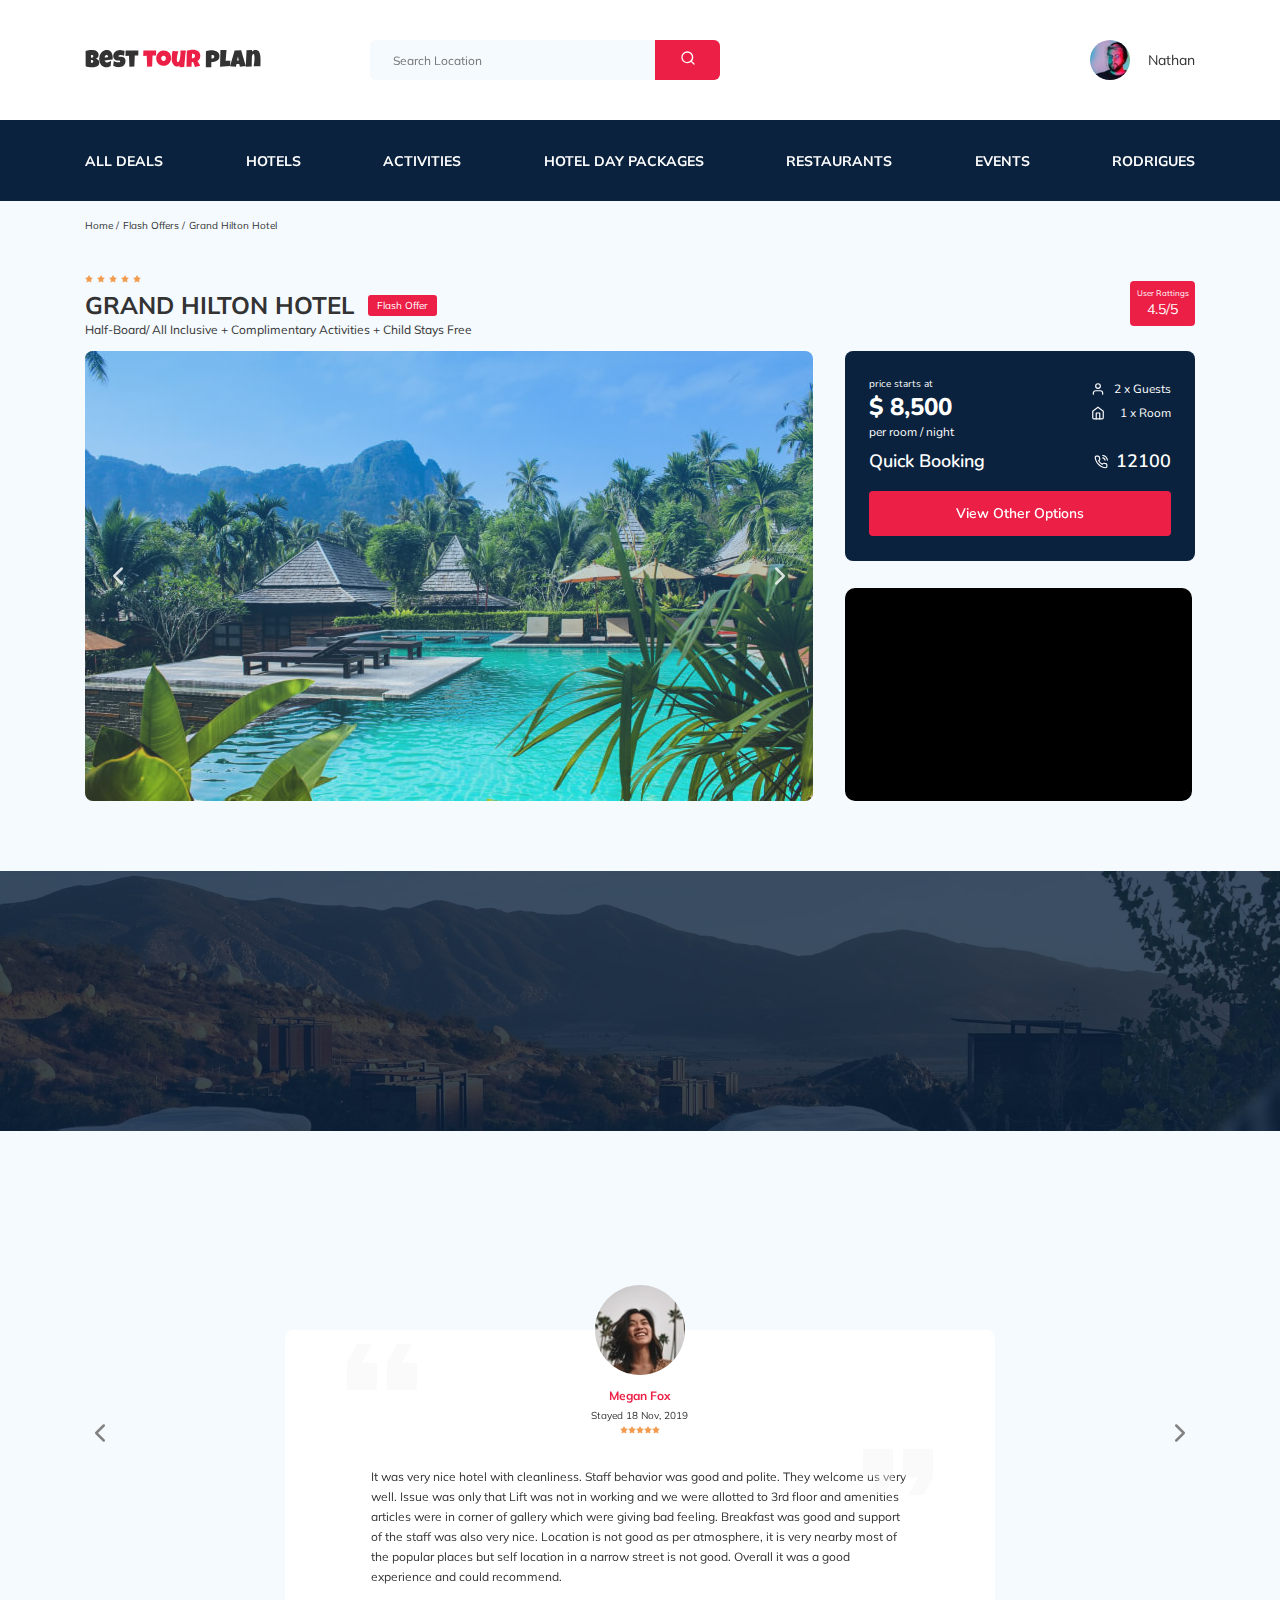
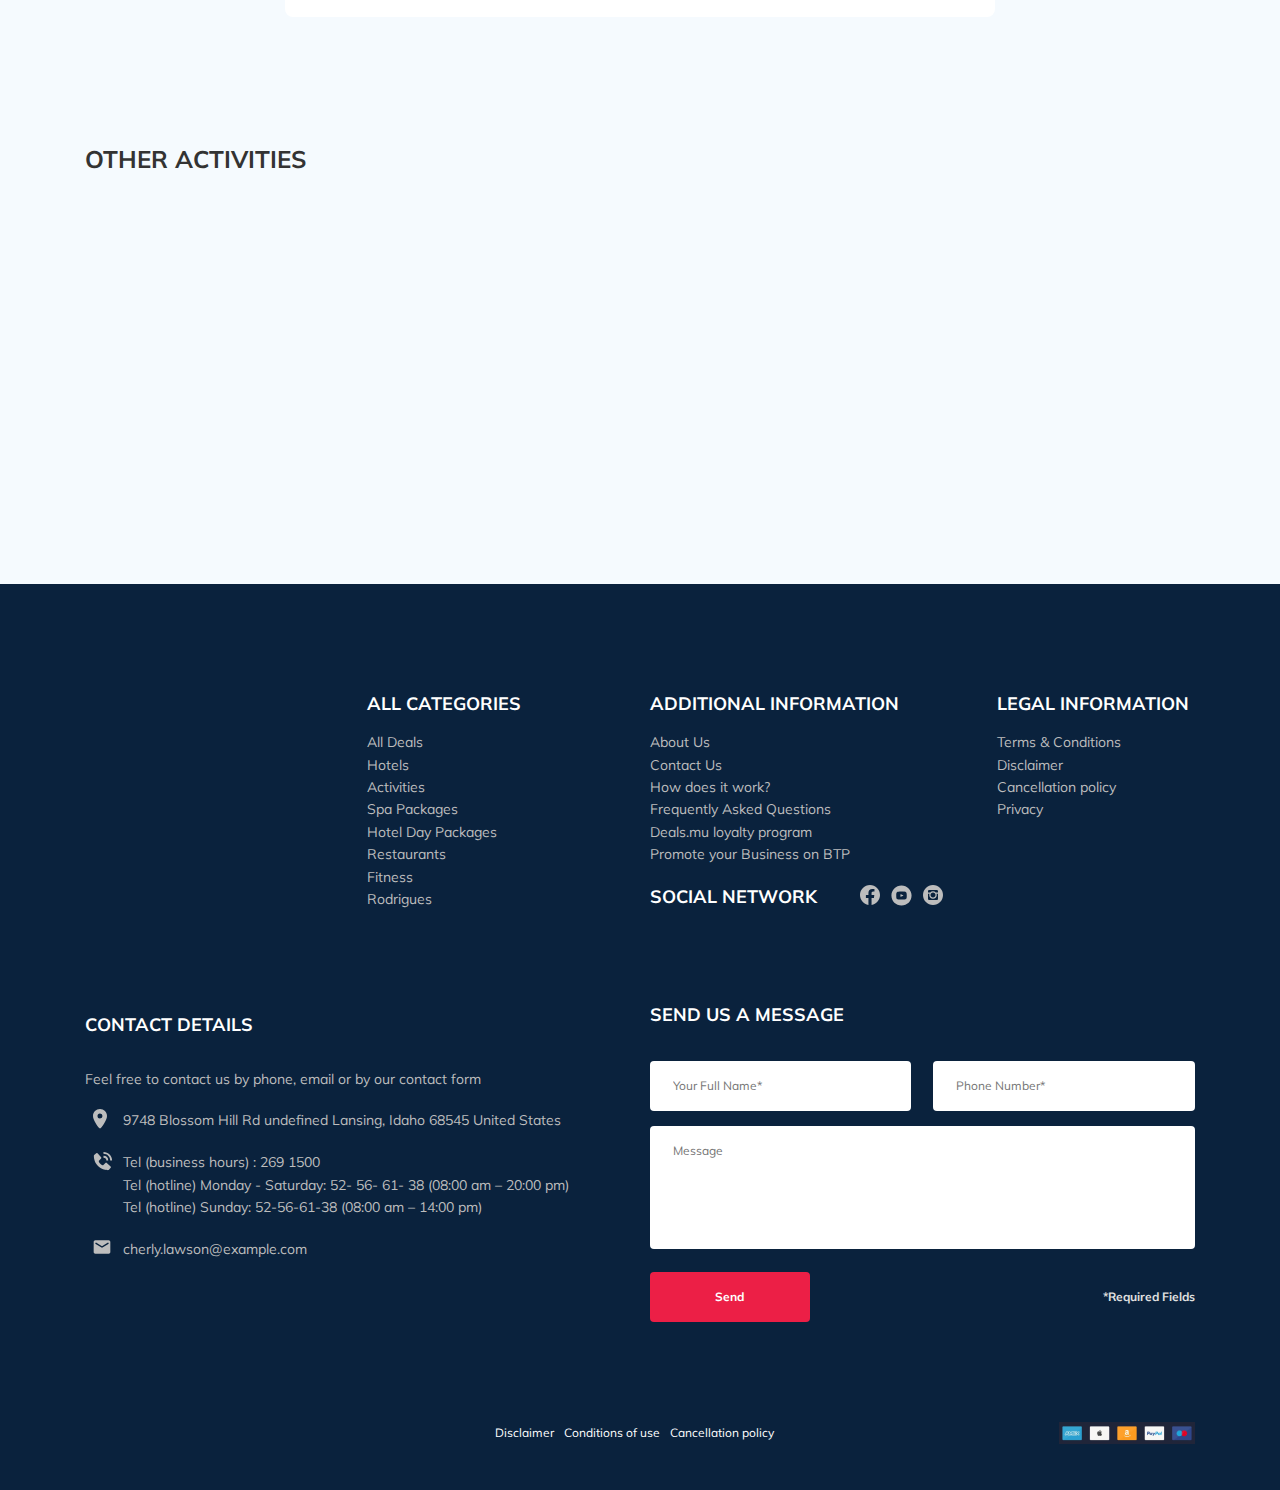
==== commit b52d966f: "Fix: input, line-height, nbsp" ====
--- a/index.html
+++ b/index.html
@@ -14,6 +14,7 @@
     <link rel="stylesheet" href="css/swiper-bundle.min.css">
     <link rel="stylesheet" href="css/aos.css">
     <link rel="stylesheet" href="css/style.css">
+    <link rel="stylesheet" href="sass/style.css">
 </head>
 <body>
   <header class="navbar navbar--mobile_fixed">
@@ -22,7 +23,7 @@
         <a href="index.html" class="logo" data-aos="fade-right" data-aos-delay="100">
           <img src="img/horizontal-logo.svg" alt="Logo: Best Tour Plan" class="logo__image">
         </a>
-
+  
         <form action="#" class="search navbar__search navbar__search--mobile_hidden" data-aos="fade-down" data-aos-delay="200">
           <input type="text" class="search__input" placeholder="Search Location">
           <button class="search__button">
@@ -305,7 +306,7 @@
       <h2 class="activities__title">Other Activities</h2>
       <div class="activities-wrapper">
         <div class="card activities__card" data-aos="fade-right" data-aos-delay="100">
-          <img src="img/activity-1.jpg" alt="The curious corner of chamarel" class="card__image">
+          <img src="img/activity-11.png" alt="The curious corner of chamarel" class="card__image">
           <h3 class="card__title">The curious corner <br> of chamarel</h3>
           <button data-toggle="modal" class="card__button">Book Now</button>
         </div>
@@ -399,19 +400,19 @@
               </li>
               <li class="footer__item footer__item--mb-2">
                 <div class="footer__item-wrapper">
-                  <div class="footer__icon-wrapper">
+                  <div class="footer__icon-wrapper footer__icon-wrapper--mr-1">
                     <img class="footer__icon" src="img/contact-phone-call.svg" alt="icon:phone call">
                   </div>
                   <div class="footer__phone-wrapper">
                     Tel (business hours) : <a href="tel:2691500" class="footer__phone">269 1500</a> <br>
-                    Tel (hotline) Monday - Saturday: <a href="tel:52-56-61-38" class="footer__phone">52-56-61-38</a> (08:00 am – 20:00 pm)<br>
+                    Tel (hotline) Monday - Saturday: <a href="tel:52-56-61-38" class="footer__phone">52-&nbsp;56-&nbsp;61-&nbsp;38</a> (08:00 am – 20:00 pm)<br>
                     Tel (hotline) Sunday: <a href="tel:52-56-61-38" class="footer__phone">52-56-61-38</a> (08:00 am – 14:00 pm)<br>
                   </div>
                 </div>
               </li>
               <li class="footer__item footer__item--mb-2">
                 <div class="footer__item-wrapper">
-                  <div class="footer__icon-wrapper">
+                  <div class="footer__icon-wrapper footer__icon-wrapper--mr-1">
                     <img class="footer__icon" src="img/email.svg" alt="icon: email">
                   </div>
                   <a href="mailto:cherly.lawson@example.com" class="footer__phone">cherly.lawson@example.com</a>
@@ -432,8 +433,10 @@
               <textarea class="message footer__message" cols="30" rows="10" placeholder="Message"
               name="message"
               ></textarea>
-              <button class="button footer__button">Send</button>
+              <div class="footer__button-group">
+                <button class="button footer__button">Send</button>
               <span class="footer__info">*Required Fields</span>
+              </div>
             </form>
           </div>
           <!-- /.footer__contact-form -->
--- a/sass/style.css
+++ b/sass/style.css
@@ -0,0 +1,2493 @@
+* {
+  -webkit-box-sizing: border-box;
+          box-sizing: border-box;
+}
+
+body {
+  font-family: 'Mulish', sans-serif;
+  background-color: #F5FAFE;
+  color: #333333;
+}
+
+.container {
+  max-width: 1110px;
+  margin: auto;
+}
+
+img {
+  max-width: 100%;
+  -o-object-fit: cover;
+     object-fit: cover;
+}
+
+.input {
+  background-color: #fff;
+  border-radius: 4px;
+  border: none;
+  padding: 0 23px;
+  height: 50px;
+}
+
+.message {
+  resize: none;
+  background-color: #fff;
+  border-radius: 4px;
+  padding: 18px 23px;
+  border: none;
+}
+
+.button {
+  min-width: 160px;
+  min-height: 50px;
+  padding: 13px;
+  font-style: normal;
+  font-weight: bold;
+  font-size: 12px;
+  line-height: 15px;
+  color: #ffffff;
+  background-color: #EC1F46;
+  border-radius: 4px;
+  border: none;
+  cursor: pointer;
+}
+
+.button:hover {
+  opacity: 0.5;
+}
+
+a:hover .button__modal:not(:hover) {
+  color: #EC1F46;
+}
+
+.invalid {
+  color: #EC1F46;
+}
+
+/*! normalize.css v8.0.1 | MIT License | github.com/necolas/normalize.css */
+/* Document
+   ========================================================================== */
+/**
+ * 1. Correct the line height in all browsers.
+ * 2. Prevent adjustments of font size after orientation changes in iOS.
+ */
+html {
+  line-height: 1.15;
+  /* 1 */
+  -webkit-text-size-adjust: 100%;
+  /* 2 */
+}
+
+/* Sections
+   ========================================================================== */
+/**
+ * Remove the margin in all browsers.
+ */
+body {
+  margin: 0;
+}
+
+/**
+ * Render the `main` element consistently in IE.
+ */
+main {
+  display: block;
+}
+
+/**
+ * Correct the font size and margin on `h1` elements within `section` and
+ * `article` contexts in Chrome, Firefox, and Safari.
+ */
+h1 {
+  font-size: 2em;
+  margin: 0.67em 0;
+}
+
+/* Grouping content
+   ========================================================================== */
+/**
+ * 1. Add the correct box sizing in Firefox.
+ * 2. Show the overflow in Edge and IE.
+ */
+hr {
+  -webkit-box-sizing: content-box;
+          box-sizing: content-box;
+  /* 1 */
+  height: 0;
+  /* 1 */
+  overflow: visible;
+  /* 2 */
+}
+
+/**
+ * 1. Correct the inheritance and scaling of font size in all browsers.
+ * 2. Correct the odd `em` font sizing in all browsers.
+ */
+pre {
+  font-family: monospace, monospace;
+  /* 1 */
+  font-size: 1em;
+  /* 2 */
+}
+
+/* Text-level semantics
+   ========================================================================== */
+/**
+ * Remove the gray background on active links in IE 10.
+ */
+a {
+  background-color: transparent;
+}
+
+/**
+ * 1. Remove the bottom border in Chrome 57-
+ * 2. Add the correct text decoration in Chrome, Edge, IE, Opera, and Safari.
+ */
+abbr[title] {
+  border-bottom: none;
+  /* 1 */
+  text-decoration: underline;
+  /* 2 */
+  -webkit-text-decoration: underline dotted;
+          text-decoration: underline dotted;
+  /* 2 */
+}
+
+/**
+ * Add the correct font weight in Chrome, Edge, and Safari.
+ */
+b,
+strong {
+  font-weight: bolder;
+}
+
+/**
+ * 1. Correct the inheritance and scaling of font size in all browsers.
+ * 2. Correct the odd `em` font sizing in all browsers.
+ */
+code,
+kbd,
+samp {
+  font-family: monospace, monospace;
+  /* 1 */
+  font-size: 1em;
+  /* 2 */
+}
+
+/**
+ * Add the correct font size in all browsers.
+ */
+small {
+  font-size: 80%;
+}
+
+/**
+ * Prevent `sub` and `sup` elements from affecting the line height in
+ * all browsers.
+ */
+sub,
+sup {
+  font-size: 75%;
+  line-height: 0;
+  position: relative;
+  vertical-align: baseline;
+}
+
+sub {
+  bottom: -0.25em;
+}
+
+sup {
+  top: -0.5em;
+}
+
+/* Embedded content
+   ========================================================================== */
+/**
+ * Remove the border on images inside links in IE 10.
+ */
+img {
+  border-style: none;
+}
+
+/* Forms
+   ========================================================================== */
+/**
+ * 1. Change the font styles in all browsers.
+ * 2. Remove the margin in Firefox and Safari.
+ */
+button,
+input,
+optgroup,
+select,
+textarea {
+  font-family: inherit;
+  /* 1 */
+  font-size: 100%;
+  /* 1 */
+  line-height: 1.15;
+  /* 1 */
+  margin: 0;
+  /* 2 */
+}
+
+/**
+ * Show the overflow in IE.
+ * 1. Show the overflow in Edge.
+ */
+button,
+input {
+  /* 1 */
+  overflow: visible;
+}
+
+/**
+ * Remove the inheritance of text transform in Edge, Firefox, and IE.
+ * 1. Remove the inheritance of text transform in Firefox.
+ */
+button,
+select {
+  /* 1 */
+  text-transform: none;
+}
+
+/**
+ * Correct the inability to style clickable types in iOS and Safari.
+ */
+button,
+[type="button"],
+[type="reset"],
+[type="submit"] {
+  -webkit-appearance: button;
+}
+
+/**
+ * Remove the inner border and padding in Firefox.
+ */
+button::-moz-focus-inner,
+[type="button"]::-moz-focus-inner,
+[type="reset"]::-moz-focus-inner,
+[type="submit"]::-moz-focus-inner {
+  border-style: none;
+  padding: 0;
+}
+
+/**
+ * Restore the focus styles unset by the previous rule.
+ */
+button:-moz-focusring,
+[type="button"]:-moz-focusring,
+[type="reset"]:-moz-focusring,
+[type="submit"]:-moz-focusring {
+  outline: 1px dotted ButtonText;
+}
+
+/**
+ * Correct the padding in Firefox.
+ */
+fieldset {
+  padding: 0.35em 0.75em 0.625em;
+}
+
+/**
+ * 1. Correct the text wrapping in Edge and IE.
+ * 2. Correct the color inheritance from `fieldset` elements in IE.
+ * 3. Remove the padding so developers are not caught out when they zero out
+ *    `fieldset` elements in all browsers.
+ */
+legend {
+  -webkit-box-sizing: border-box;
+          box-sizing: border-box;
+  /* 1 */
+  color: inherit;
+  /* 2 */
+  display: table;
+  /* 1 */
+  max-width: 100%;
+  /* 1 */
+  padding: 0;
+  /* 3 */
+  white-space: normal;
+  /* 1 */
+}
+
+/**
+ * Add the correct vertical alignment in Chrome, Firefox, and Opera.
+ */
+progress {
+  vertical-align: baseline;
+}
+
+/**
+ * Remove the default vertical scrollbar in IE 10+.
+ */
+textarea {
+  overflow: auto;
+}
+
+/**
+ * 1. Add the correct box sizing in IE 10.
+ * 2. Remove the padding in IE 10.
+ */
+[type="checkbox"],
+[type="radio"] {
+  -webkit-box-sizing: border-box;
+          box-sizing: border-box;
+  /* 1 */
+  padding: 0;
+  /* 2 */
+}
+
+/**
+ * Correct the cursor style of increment and decrement buttons in Chrome.
+ */
+[type="number"]::-webkit-inner-spin-button,
+[type="number"]::-webkit-outer-spin-button {
+  height: auto;
+}
+
+/**
+ * 1. Correct the odd appearance in Chrome and Safari.
+ * 2. Correct the outline style in Safari.
+ */
+[type="search"] {
+  -webkit-appearance: textfield;
+  /* 1 */
+  outline-offset: -2px;
+  /* 2 */
+}
+
+/**
+ * Remove the inner padding in Chrome and Safari on macOS.
+ */
+[type="search"]::-webkit-search-decoration {
+  -webkit-appearance: none;
+}
+
+/**
+ * 1. Correct the inability to style clickable types in iOS and Safari.
+ * 2. Change font properties to `inherit` in Safari.
+ */
+::-webkit-file-upload-button {
+  -webkit-appearance: button;
+  /* 1 */
+  font: inherit;
+  /* 2 */
+}
+
+/* Interactive
+   ========================================================================== */
+/*
+ * Add the correct display in Edge, IE 10+, and Firefox.
+ */
+details {
+  display: block;
+}
+
+/*
+ * Add the correct display in all browsers.
+ */
+summary {
+  display: list-item;
+}
+
+/* Misc
+   ========================================================================== */
+/**
+ * Add the correct display in IE 10+.
+ */
+template {
+  display: none;
+}
+
+/**
+ * Add the correct display in IE 10.
+ */
+[hidden] {
+  display: none;
+}
+
+.navbar {
+  background-color: #fff;
+}
+
+.navbar-top {
+  display: -webkit-box;
+  display: -ms-flexbox;
+  display: flex;
+  -webkit-box-align: center;
+      -ms-flex-align: center;
+          align-items: center;
+  -webkit-box-pack: justify;
+      -ms-flex-pack: justify;
+          justify-content: space-between;
+  padding-top: 40px;
+  padding-bottom: 40px;
+}
+
+.navbar-top__menu-button {
+  display: none;
+}
+
+.navbar__search {
+  margin-right: auto;
+  margin-left: 108px;
+}
+
+.navbar-bottom {
+  background-color: #0A223D;
+}
+
+.navbar-menu {
+  list-style: none;
+  margin: 0;
+  padding: 31px 0;
+  display: -webkit-box;
+  display: -ms-flexbox;
+  display: flex;
+  -webkit-box-align: center;
+      -ms-flex-align: center;
+          align-items: center;
+  -webkit-box-pack: justify;
+      -ms-flex-pack: justify;
+          justify-content: space-between;
+  color: #ffffff;
+}
+
+.navbar-menu__link {
+  color: inherit;
+  text-decoration: none;
+  text-transform: uppercase;
+  font-size: 14px;
+  line-height: 18px;
+  font-weight: bold;
+}
+
+.navbar-menu__item--mobile_visible {
+  display: none;
+}
+
+.navbar-menu__item:hover {
+  color: #EC1F46;
+}
+
+.logo {
+  width: 177px;
+}
+
+.search {
+  display: -webkit-box;
+  display: -ms-flexbox;
+  display: flex;
+  position: relative;
+  overflow: hidden;
+  border-radius: 6px;
+  height: 40px;
+}
+
+.search__input {
+  width: 350px;
+  height: 100%;
+  padding-left: 23px;
+  padding-right: 75px;
+  background-color: #F5FAFE;
+  border: none;
+  font-size: 12px;
+  line-height: 15px;
+  color: #333333;
+}
+
+.search__button {
+  position: absolute;
+  top: 0;
+  right: 0;
+  width: 65px;
+  height: 100%;
+  border: none;
+  background-color: #EC1F46;
+  cursor: pointer;
+}
+
+.search__button:hover {
+  opacity: 0.5;
+}
+
+.user {
+  display: -webkit-box;
+  display: -ms-flexbox;
+  display: flex;
+  -webkit-box-align: center;
+      -ms-flex-align: center;
+          align-items: center;
+  text-decoration: none;
+}
+
+.user__avatar {
+  width: 40px;
+  height: 40px;
+  border-radius: 50%;
+  -o-object-fit: cover;
+     object-fit: cover;
+}
+
+.user__name {
+  margin-left: 18px;
+  font-size: 14px;
+  line-height: 18px;
+  color: #333333;
+}
+
+.user__name:hover {
+  color: #EC1F46;
+}
+
+.breadcrumb-list {
+  display: -webkit-box;
+  display: -ms-flexbox;
+  display: flex;
+  -webkit-box-align: center;
+      -ms-flex-align: center;
+          align-items: center;
+  padding: 18px 0;
+  margin: 0;
+  list-style: none;
+}
+
+.breadcrumb-list__item {
+  font-size: 10px;
+  line-height: 13px;
+}
+
+.breadcrumb-list__item:not(:last-child)::after {
+  content: '/';
+  margin-right: 4px;
+}
+
+.breadcrumb-list__link {
+  text-decoration: none;
+  color: inherit;
+}
+
+.breadcrumb-list__link:hover {
+  color: #EC1F46;
+}
+
+.hotel {
+  margin-top: 18px;
+  margin-bottom: 70px;
+}
+
+.hotel-info {
+  display: -webkit-box;
+  display: -ms-flexbox;
+  display: flex;
+  -webkit-box-align: center;
+      -ms-flex-align: center;
+          align-items: center;
+  -webkit-box-pack: justify;
+      -ms-flex-pack: justify;
+          justify-content: space-between;
+  margin-bottom: 13px;
+}
+
+.hotel-info__offer {
+  margin-left: 14px;
+  margin-top: 4px;
+}
+
+.hotel-info__name {
+  margin-top: 4px;
+  margin-bottom: 0;
+}
+
+.hotel-info__description {
+  margin: 1.5px 0;
+}
+
+.hotel-info__modal {
+  margin-bottom: 20px;
+}
+
+.hotel-name {
+  font-size: 24px;
+  line-height: 30px;
+}
+
+.hotel-wrapper {
+  display: -webkit-box;
+  display: -ms-flexbox;
+  display: flex;
+  -ms-flex-wrap: wrap;
+      flex-wrap: wrap;
+  -webkit-box-align: center;
+      -ms-flex-align: center;
+          align-items: center;
+}
+
+.hotel-description {
+  font-size: 12px;
+  line-height: 15px;
+}
+
+.hotel-grid {
+  display: -webkit-box;
+  display: -ms-flexbox;
+  display: flex;
+  -webkit-box-pack: justify;
+      -ms-flex-pack: justify;
+          justify-content: space-between;
+}
+
+.hotel-right {
+  display: -webkit-box;
+  display: -ms-flexbox;
+  display: flex;
+  -webkit-box-orient: vertical;
+  -webkit-box-direction: normal;
+      -ms-flex-direction: column;
+          flex-direction: column;
+  -webkit-box-pack: justify;
+      -ms-flex-pack: justify;
+          justify-content: space-between;
+}
+
+.hotel-slider {
+  width: 728px;
+  height: 450px;
+  margin: 0;
+}
+
+.hotel-slider__item {
+  width: 100%;
+  height: 100%;
+  position: relative;
+  border-radius: 8px;
+  overflow: hidden;
+}
+
+.hotel-slider__item:after {
+  content: '';
+  position: absolute;
+  width: 100%;
+  height: 100%;
+  top: 0;
+  bottom: 0;
+  right: 0;
+  left: 0;
+  background: -webkit-gradient(linear, left top, left bottom, from(rgba(0, 122, 223, 0.48)), to(rgba(255, 255, 255, 0.128)));
+  background: linear-gradient(180deg, rgba(0, 122, 223, 0.48) 0%, rgba(255, 255, 255, 0.128) 100%);
+  z-index: 10;
+}
+
+.hotel-slider__button {
+  position: absolute;
+  top: 50%;
+  -webkit-transform: translateY(-50%);
+          transform: translateY(-50%);
+  z-index: 99;
+  width: 30px;
+  height: 30px;
+  border: none;
+  cursor: pointer;
+  background-repeat: no-repeat;
+  background-position: center;
+  background-size: 10px;
+  background-color: transparent;
+}
+
+.hotel-slider__button--next {
+  right: 18px;
+  background-image: url(../img/arrow-next.svg);
+}
+
+.hotel-slider__button--prev {
+  left: 18px;
+  background-image: url(../img/arrow-prev.svg);
+}
+
+.stars {
+  -ms-flex-preferred-size: 100%;
+      flex-basis: 100%;
+}
+
+.offer {
+  font-size: 10px;
+  line-height: 13px;
+  padding: 4px 9px;
+  background-color: #EC1F46;
+  border-radius: 3px;
+  color: #ffffff;
+}
+
+.rating {
+  max-width: 65px;
+  min-height: 45px;
+  text-align: center;
+  color: #ffffff;
+  background-color: #EC1F46;
+  border-radius: 4px;
+}
+
+.rating__text {
+  font-size: 8px;
+  line-height: 10px;
+}
+
+.rating__counter {
+  font-size: 14px;
+  line-height: 18px;
+}
+
+.booking {
+  background-color: #0A223D;
+  color: #ffffff;
+  border-radius: 8px;
+  width: 350px;
+  height: 210px;
+  padding: 26px 24px;
+  font-family: 'Nunito', sans-serif;
+  -ms-flex-negative: 0;
+      flex-shrink: 0;
+}
+
+.booking__info {
+  display: -webkit-box;
+  display: -ms-flexbox;
+  display: flex;
+  -webkit-box-pack: justify;
+      -ms-flex-pack: justify;
+          justify-content: space-between;
+  margin-bottom: 9px;
+}
+
+.booking__price {
+  display: -webkit-box;
+  display: -ms-flexbox;
+  display: flex;
+  -webkit-box-orient: vertical;
+  -webkit-box-direction: normal;
+      -ms-flex-direction: column;
+          flex-direction: column;
+}
+
+.booking__start {
+  font-weight: normal;
+  font-size: 10px;
+  line-height: 14px;
+}
+
+.booking__pricetag {
+  font-style: normal;
+  font-weight: 800;
+  font-size: 24px;
+  line-height: 33px;
+}
+
+.booking__per-room {
+  font-style: normal;
+  font-weight: normal;
+  font-size: 12px;
+  line-height: 16px;
+}
+
+.booking__room {
+  margin-top: 4px;
+}
+
+.booking__text {
+  display: -webkit-box;
+  display: -ms-flexbox;
+  display: flex;
+  -webkit-box-align: center;
+      -ms-flex-align: center;
+          align-items: center;
+  -webkit-box-pack: justify;
+      -ms-flex-pack: justify;
+          justify-content: space-between;
+  margin-bottom: 8px;
+  font-style: normal;
+  font-weight: normal;
+  font-size: 12px;
+  line-height: 16px;
+}
+
+.booking__description {
+  margin-left: 9px;
+}
+
+.booking__call-center {
+  display: -webkit-box;
+  display: -ms-flexbox;
+  display: flex;
+  -webkit-box-align: center;
+      -ms-flex-align: center;
+          align-items: center;
+  -webkit-box-pack: justify;
+      -ms-flex-pack: justify;
+          justify-content: space-between;
+  margin-bottom: 17px;
+}
+
+.booking__heading {
+  font-style: normal;
+  font-weight: 600;
+  font-size: 18px;
+  line-height: 25px;
+}
+
+.booking__number {
+  display: -webkit-box;
+  display: -ms-flexbox;
+  display: flex;
+  -webkit-box-align: center;
+      -ms-flex-align: center;
+          align-items: center;
+  -webkit-box-pack: justify;
+      -ms-flex-pack: justify;
+          justify-content: space-between;
+  color: inherit;
+  text-decoration: none;
+  font-weight: 600;
+  font-size: 18px;
+  line-height: 25px;
+}
+
+.booking__number:hover {
+  color: #EC1F46;
+}
+
+.booking__num {
+  margin-left: 8px;
+}
+
+.booking__button {
+  width: 100%;
+  min-height: 45px;
+  font-weight: 600;
+  font-size: 14px;
+  line-height: 19px;
+  border-radius: 4px;
+  background-color: #EC1F46;
+  border: none;
+  color: #ffffff;
+  cursor: pointer;
+}
+
+.map {
+  width: 347px;
+  height: 213px;
+  background-color: black;
+  border-radius: 10px;
+  overflow: hidden;
+}
+
+#map > iframe {
+  width: 100%;
+  height: 100%;
+}
+
+.button-modal {
+  text-decoration: none;
+  text-align: center;
+  margin-top: 15px;
+}
+
+.newsletter {
+  position: relative;
+  height: 260px;
+  padding: 80px 0 87px 0;
+  background-image: url(../img/newsletter-bg.jpg);
+  background-repeat: no-repeat;
+  background-position: center;
+  background-size: cover;
+}
+
+.newsletter:before {
+  content: '';
+  position: absolute;
+  top: 0;
+  left: 0;
+  right: 0;
+  bottom: 0;
+  width: 100%;
+  height: 100%;
+  background-color: rgba(10, 34, 61, 0.8);
+}
+
+.newsletter-wrapper {
+  position: relative;
+  display: -webkit-box;
+  display: -ms-flexbox;
+  display: flex;
+  -webkit-box-align: center;
+      -ms-flex-align: center;
+          align-items: center;
+  -webkit-box-pack: justify;
+      -ms-flex-pack: justify;
+          justify-content: space-between;
+  max-width: 731px;
+  margin: auto;
+}
+
+.newsletter-title {
+  color: #ffffff;
+  font-weight: 300;
+  font-style: normal;
+  font-size: 24px;
+  line-height: 30px;
+}
+
+.newsletter-title__strong {
+  display: block;
+  font-size: 36px;
+  line-height: 45px;
+  text-transform: uppercase;
+}
+
+.newsletter__subscribe > label {
+  position: absolute;
+  top: 55px;
+}
+
+.subscribe {
+  position: relative;
+  width: 350px;
+  height: 55px;
+}
+
+.subscribe__input {
+  position: absolute;
+  width: 100%;
+  height: 100%;
+  border: none;
+  padding-left: 15px;
+  padding-right: 75px;
+  font-style: normal;
+  font-weight: 300;
+  font-size: 14px;
+  line-height: 18px;
+  border-radius: 4px;
+  overflow: hidden;
+}
+
+.subscribe__button {
+  position: absolute;
+  min-width: 65px;
+  right: 0;
+  top: 0;
+  height: 100%;
+  border: none;
+  background-color: #EC1F46;
+  color: #ffffff;
+  font-weight: bold;
+  font-size: 12px;
+  line-height: 15px;
+  line-height: 100%;
+  cursor: pointer;
+  border-radius: 0 4px 4px 0;
+  overflow: hidden;
+}
+
+.subscribe__button:hover {
+  opacity: 0.5;
+}
+
+.reviews {
+  padding: 9px 0 47px 0;
+}
+
+.reviews__title {
+  font-weight: bold;
+  font-size: 36px;
+  line-height: 45px;
+  text-align: center;
+  text-transform: uppercase;
+  margin-bottom: 70px;
+}
+
+.reviews-slider__item {
+  position: relative;
+  display: -webkit-box;
+  display: -ms-flexbox;
+  display: flex;
+  -webkit-box-orient: vertical;
+  -webkit-box-direction: normal;
+      -ms-flex-direction: column;
+          flex-direction: column;
+  -webkit-box-align: center;
+      -ms-flex-align: center;
+          align-items: center;
+  width: 64%;
+  margin: 45px auto 0;
+  background-color: #fff;
+  border-radius: 8px;
+  padding: 0 62px 30px;
+}
+
+.reviews-slider__item:before {
+  content: '';
+  position: absolute;
+  left: 62px;
+  top: 13px;
+  width: 70px;
+  height: 47px;
+  background-image: url(../img/quote-left.svg);
+  background-repeat: no-repeat;
+}
+
+.reviews-slider__item::after {
+  content: '';
+  position: absolute;
+  right: 62px;
+  top: 118px;
+  width: 70px;
+  height: 47px;
+  background-image: url(../img/quote-right.svg);
+  background-repeat: no-repeat;
+}
+
+.reviews-slider__button {
+  position: absolute;
+  top: 41%;
+  -webkit-transform: translateY(-10%);
+          transform: translateY(-10%);
+  width: 30px;
+  height: 30px;
+  background-repeat: no-repeat;
+  background-size: 10px;
+  background-position: center;
+  border: none;
+  background-color: transparent;
+  cursor: pointer;
+  z-index: 99;
+}
+
+.reviews-slider__button--prev {
+  background-image: url(../img/arrow-prev-secondary.svg);
+  left: 0;
+}
+
+.reviews-slider__button--next {
+  background-image: url(../img/arrow-next-secondary.svg);
+  right: 0;
+}
+
+.reviews-slider__profile {
+  display: -webkit-box;
+  display: -ms-flexbox;
+  display: flex;
+  -webkit-box-orient: vertical;
+  -webkit-box-direction: normal;
+      -ms-flex-direction: column;
+          flex-direction: column;
+  -webkit-box-align: center;
+      -ms-flex-align: center;
+          align-items: center;
+  margin-top: -45px;
+  margin-bottom: 30px;
+}
+
+.reviews-slider__avatar {
+  width: 90px;
+  height: 90px;
+  border-radius: 50%;
+  -o-object-fit: cover;
+     object-fit: cover;
+  margin-bottom: 1px;
+}
+
+.reviews-slider__username {
+  font-style: normal;
+  font-weight: bold;
+  font-size: 12px;
+  line-height: 15px;
+  color: #EC1F46;
+  margin-bottom: 6px;
+}
+
+.reviews-slider__date {
+  font-style: normal;
+  font-weight: normal;
+  font-size: 10px;
+  line-height: 13px;
+  margin-bottom: 4px;
+}
+
+.reviews-slider__rating {
+  display: -webkit-box;
+  display: -ms-flexbox;
+  display: flex;
+  -webkit-box-align: center;
+      -ms-flex-align: center;
+          align-items: center;
+  margin-bottom: 3px;
+}
+
+.reviews-slider__text {
+  max-width: 537px;
+  font-style: normal;
+  font-weight: normal;
+  font-size: 12px;
+  line-height: 20px;
+  text-align: left;
+  margin: auto;
+}
+
+.activities {
+  padding: 60px 0 98px 0;
+}
+
+.activities__title {
+  font-style: normal;
+  font-weight: bold;
+  font-size: 24px;
+  line-height: 30px;
+  text-transform: uppercase;
+  margin-bottom: 57px;
+}
+
+.activities-wrapper {
+  display: -webkit-box;
+  display: -ms-flexbox;
+  display: flex;
+  -webkit-box-pack: justify;
+      -ms-flex-pack: justify;
+          justify-content: space-between;
+}
+
+.card {
+  position: relative;
+  display: -webkit-box;
+  display: -ms-flexbox;
+  display: flex;
+  -webkit-box-orient: vertical;
+  -webkit-box-direction: normal;
+      -ms-flex-direction: column;
+          flex-direction: column;
+  -webkit-box-align: start;
+      -ms-flex-align: start;
+          align-items: flex-start;
+  padding: 24px 26px;
+  width: 255px;
+  height: 255px;
+  border-radius: 6px;
+  overflow: hidden;
+}
+
+.card::before {
+  content: '';
+  position: absolute;
+  left: 0;
+  right: 0;
+  top: 0;
+  bottom: 0;
+  background: -webkit-gradient(linear, left top, left bottom, color-stop(35.34%, rgba(196, 196, 196, 0)), color-stop(99.85%, #0A223D));
+  background: linear-gradient(rgba(196, 196, 196, 0) 35.34%, #0A223D 99.85%);
+  z-index: -1;
+}
+
+.card__image {
+  position: absolute;
+  left: 0;
+  right: 0;
+  top: 0;
+  bottom: 0;
+  width: 100%;
+  height: 100%;
+  -o-object-fit: cover;
+     object-fit: cover;
+  z-index: -2;
+}
+
+.card__title {
+  margin-top: auto;
+  margin-bottom: 18px;
+  color: #ffffff;
+  font-style: normal;
+  font-weight: bold;
+  font-size: 16px;
+  line-height: 20px;
+}
+
+.card__button {
+  font-family: 'Nunito', sans-serif;
+  font-style: normal;
+  font-weight: 600;
+  font-size: 12px;
+  line-height: 16px;
+  color: #ffffff;
+  padding: 7px 22px;
+  border: none;
+  background-color: #EC1F46;
+  border-radius: 4px;
+  cursor: pointer;
+}
+
+.card__button:hover {
+  opacity: 0.5;
+}
+
+.footer {
+  background-color: #0A223D;
+  color: #ffffff;
+  padding-top: 108px;
+  padding-bottom: 46px;
+}
+
+.footer-wrapper {
+  display: -ms-grid;
+  display: grid;
+  -ms-grid-columns: (minmax(min-content, 1fr))[4];
+      grid-template-columns: repeat(4, minmax(-webkit-min-content, 1fr));
+      grid-template-columns: repeat(4, minmax(min-content, 1fr));
+  grid-gap: 19px;
+  grid-auto-rows: minmax(40px, -webkit-min-content);
+  grid-auto-rows: minmax(40px, min-content);
+  -webkit-box-align: start;
+      -ms-flex-align: start;
+          align-items: start;
+  margin-bottom: 100px;
+}
+
+.footer__logo {
+  width: 154px;
+  height: 190px;
+  padding-top: 15px;
+  -ms-grid-row: 1;
+  -ms-grid-row-span: 2;
+  grid-row: 1 / 3;
+  -ms-flex-item-align: stretch;
+      -ms-grid-row-align: stretch;
+      align-self: stretch;
+}
+
+.footer__categories {
+  -ms-grid-row: 1;
+  -ms-grid-row-span: 3;
+  grid-row: 1 / 4;
+}
+
+.footer__social-links {
+  display: -webkit-box;
+  display: -ms-flexbox;
+  display: flex;
+  -webkit-box-align: center;
+      -ms-flex-align: center;
+          align-items: center;
+  min-width: 83px;
+  -webkit-box-pack: justify;
+      -ms-flex-pack: justify;
+          justify-content: space-between;
+}
+
+.footer__social-network {
+  display: -webkit-box;
+  display: -ms-flexbox;
+  display: flex;
+  -webkit-box-align: start;
+      -ms-flex-align: start;
+          align-items: start;
+  -ms-grid-row: 2;
+  -ms-grid-row-span: 2;
+  grid-row: 2 / 4;
+  grid-column: span 2;
+}
+
+.footer__legal {
+  margin-left: 65px;
+}
+
+.footer__contact-details {
+  grid-column: span 2;
+  margin-top: 10px;
+}
+
+.footer__contact-form {
+  grid-column: span 2;
+}
+
+.footer__form {
+  display: -webkit-box;
+  display: -ms-flexbox;
+  display: flex;
+  -webkit-box-align: center;
+      -ms-flex-align: center;
+          align-items: center;
+  -webkit-box-pack: justify;
+      -ms-flex-pack: justify;
+          justify-content: space-between;
+  -ms-flex-wrap: wrap;
+      flex-wrap: wrap;
+}
+
+.footer__ul {
+  padding: 0;
+  margin: 0;
+  list-style: none;
+}
+
+.footer__title {
+  font-style: normal;
+  font-weight: bold;
+  font-size: 18px;
+  line-height: 23px;
+  margin: 0 0 16px 0;
+  text-transform: uppercase;
+}
+
+.footer__title--inline {
+  margin: 0 43px 0 0;
+}
+
+.footer__title--mb-3 {
+  margin-bottom: 35px;
+}
+
+.footer__item {
+  display: -webkit-box;
+  display: -ms-flexbox;
+  display: flex;
+  -webkit-box-align: start;
+      -ms-flex-align: start;
+          align-items: start;
+  font-style: normal;
+  font-weight: normal;
+  font-size: 14px;
+  line-height: 160%;
+  color: #bdbdbd;
+}
+
+.footer__item--mb-2 {
+  margin-bottom: 20px;
+}
+
+.footer__item-wrapper {
+  display: -webkit-box;
+  display: -ms-flexbox;
+  display: flex;
+}
+
+.footer__icon {
+  margin-left: 8px;
+}
+
+.footer__icon-wrapper {
+  margin-right: 17px;
+  width: 21px;
+  height: 21px;
+}
+
+.footer__text {
+  color: #bdbdbd;
+  margin-bottom: 22px;
+  font-style: normal;
+  font-weight: normal;
+  font-size: 14px;
+}
+
+.footer__link {
+  text-decoration: none;
+  color: inherit;
+}
+
+.footer__link:hover {
+  color: #EC1F46;
+}
+
+.footer__input {
+  width: 100%;
+}
+
+.footer__input-group {
+  display: -webkit-box;
+  display: -ms-flexbox;
+  display: flex;
+  -webkit-box-orient: vertical;
+  -webkit-box-direction: normal;
+      -ms-flex-direction: column;
+          flex-direction: column;
+  position: relative;
+  margin-bottom: 15px;
+  -ms-flex-preferred-size: 48%;
+      flex-basis: 48%;
+  font-size: 12px;
+}
+
+.footer__input-group > label {
+  position: absolute;
+  top: 50px;
+}
+
+.footer__message {
+  height: 123px;
+  -ms-flex-preferred-size: 100%;
+      flex-basis: 100%;
+  font-size: 12px;
+  margin-bottom: 23px;
+}
+
+.footer__info {
+  font-style: normal;
+  font-weight: bold;
+  font-size: 12px;
+  line-height: 15px;
+  color: #E0E0E0;
+}
+
+.footer__button-group {
+  display: -webkit-box;
+  display: -ms-flexbox;
+  display: flex;
+  -webkit-box-pack: justify;
+      -ms-flex-pack: justify;
+          justify-content: space-between;
+  -webkit-box-align: center;
+      -ms-flex-align: center;
+          align-items: center;
+  -ms-flex-preferred-size: 100%;
+      flex-basis: 100%;
+}
+
+.footer-bottom__wrapper {
+  display: -webkit-box;
+  display: -ms-flexbox;
+  display: flex;
+  -webkit-box-pack: justify;
+      -ms-flex-pack: justify;
+          justify-content: space-between;
+  margin-left: 410px;
+}
+
+.footer-bottom__ul {
+  display: -webkit-box;
+  display: -ms-flexbox;
+  display: flex;
+  -webkit-box-align: center;
+      -ms-flex-align: center;
+          align-items: center;
+  padding: 0;
+  margin: 0;
+  list-style: none;
+}
+
+.footer-bottom__item {
+  font-style: normal;
+  font-weight: normal;
+  font-size: 12px;
+  line-height: 15px;
+  color: #ffffff;
+  margin-right: 10px;
+}
+
+.footer-bottom__link {
+  text-decoration: none;
+  color: inherit;
+}
+
+.footer-bottom__link--mr-4 {
+  text-decoration: none;
+  color: inherit;
+}
+
+.footer-bottom__link:hover {
+  color: #EC1F46;
+}
+
+.footer-bottom__icon {
+  width: 136px;
+  height: 22px;
+}
+
+.footer-bottom__image {
+  width: 100%;
+}
+
+.footer__phone {
+  text-decoration: none;
+  color: inherit;
+}
+
+.footer__phone:hover {
+  color: #EC1F46;
+  cursor: pointer;
+}
+
+.modal__overlay {
+  position: fixed;
+  left: 0;
+  top: 0;
+  right: 0;
+  bottom: 0;
+  background-color: rgba(0, 143, 223, 0.39);
+  z-index: 100;
+  visibility: hidden;
+  opacity: 0;
+  -webkit-transition: opacity 0.2s;
+  transition: opacity 0.2s;
+}
+
+.modal__overlay--visible {
+  visibility: visible;
+  opacity: 1;
+}
+
+.modal__dialog {
+  position: fixed;
+  top: 50%;
+  left: 50%;
+  max-width: 478px;
+  padding: 30px 88px;
+  background-color: #0A223D;
+  -webkit-transform: translate(-50%, -50%);
+          transform: translate(-50%, -50%);
+  color: #ffffff;
+  border-radius: 8px;
+  z-index: 101;
+  visibility: hidden;
+  opacity: 0;
+  -webkit-transition: opacity 0.2s;
+  transition: opacity 0.2s;
+}
+
+.modal__dialog--visible {
+  visibility: visible;
+  opacity: 1;
+}
+
+.modal__close {
+  position: absolute;
+  right: 18px;
+  top: 17px;
+  text-decoration: none;
+  cursor: pointer;
+}
+
+.modal__title {
+  font-style: normal;
+  font-weight: bold;
+  font-size: 18px;
+  line-height: 23px;
+  margin-top: 0;
+  margin-bottom: 15px;
+  text-transform: uppercase;
+  text-align: center;
+}
+
+.modal__form {
+  display: -webkit-box;
+  display: -ms-flexbox;
+  display: flex;
+  -webkit-box-align: center;
+      -ms-flex-align: center;
+          align-items: center;
+  text-align: center;
+  -webkit-box-pack: justify;
+      -ms-flex-pack: justify;
+          justify-content: space-between;
+  -ms-flex-wrap: wrap;
+      flex-wrap: wrap;
+}
+
+.modal__input {
+  width: 100%;
+  margin-top: 15px;
+  font-size: 12px;
+}
+
+.modal__message {
+  width: 100%;
+  height: 113px;
+  margin-top: 15px;
+  font-size: 12px;
+}
+
+.modal__info {
+  font-style: normal;
+  font-weight: bold;
+  font-size: 12px;
+  line-height: 15px;
+  color: #E0E0E0;
+  margin-top: 15px;
+}
+
+.modal__button {
+  text-decoration: none;
+  text-align: center;
+  margin-top: 15px;
+}
+
+.button__modal {
+  text-decoration: none;
+  text-align: center;
+  margin-top: 15px;
+}
+
+@media (max-width: 1200px) {
+  .container {
+    max-width: 960px;
+  }
+  .slider {
+    width: 590px;
+  }
+  .hotel-slider__image {
+    width: 100%;
+    height: 100%;
+    -o-object-fit: cover;
+       object-fit: cover;
+  }
+  .hotel-slider {
+    width: 590px;
+  }
+  .card {
+    width: 230px;
+    height: 230px;
+  }
+  .footer__input-group {
+    -ms-flex-preferred-size: 100%;
+        flex-basis: 100%;
+  }
+  .modal__dialog {
+    max-height: 100vh;
+    overflow: auto;
+  }
+}
+
+@media (max-width: 992px) {
+  .container, .newsletter-wrapper {
+    max-width: 700px;
+  }
+  .logo {
+    width: 140px;
+  }
+  .logo__image {
+    width: 100%;
+  }
+  .navbar-top {
+    padding-top: 30px;
+    padding-bottom: 30px;
+  }
+  .navbar__search {
+    margin-left: auto;
+  }
+  .navbar-menu {
+    padding-top: 18px;
+    padding-bottom: 22px;
+  }
+  .navbar-menu__link {
+    font-size: 14px;
+    line-height: 15px;
+  }
+  .search__input {
+    width: 100%;
+  }
+  .hotel-grid {
+    -webkit-box-orient: vertical;
+    -webkit-box-direction: normal;
+        -ms-flex-direction: column;
+            flex-direction: column;
+  }
+  .hotel__slider {
+    margin-bottom: 30px;
+  }
+  .hotel-right {
+    -webkit-box-orient: horizontal;
+    -webkit-box-direction: normal;
+        -ms-flex-direction: row;
+            flex-direction: row;
+  }
+  .hotel-slider {
+    width: 100%;
+  }
+  .booking {
+    width: 340px;
+  }
+  .map {
+    width: 340px;
+    height: 210px;
+  }
+  .reviews-slider__item {
+    max-width: 580px;
+  }
+  .card {
+    width: 340px;
+    height: 250px;
+  }
+  .activities__card {
+    margin-bottom: 20px;
+  }
+  .activities-wrapper {
+    -ms-flex-wrap: wrap;
+        flex-wrap: wrap;
+  }
+  .footer {
+    padding-top: 40px;
+  }
+  .footer-wrapper {
+    -ms-grid-columns: (1fr)[12];
+        grid-template-columns: repeat(12, 1fr);
+    grid-row-gap: 33px;
+  }
+  .footer__input-group {
+    -ms-flex-preferred-size: 49%;
+        flex-basis: 49%;
+  }
+  .footer__logo {
+    -ms-grid-row: 1;
+    -ms-grid-row-span: 1;
+    grid-row: 1 / 2;
+    grid-column: span 2;
+    margin-bottom: 20px;
+  }
+  .footer__logo > img {
+    width: 100%;
+    height: 100%;
+    -o-object-fit: cover;
+       object-fit: cover;
+  }
+  .footer__social-network {
+    -ms-grid-column: 4;
+    -ms-grid-column-span: 9;
+    grid-column: 4 / span 9;
+    -ms-flex-item-align: center;
+        -ms-grid-row-align: center;
+        align-self: center;
+    -ms-grid-row: 1;
+    grid-row: 1;
+  }
+  .footer__categories {
+    -ms-grid-row: 2;
+    -ms-grid-row-span: 1;
+    grid-row: 2 / 3;
+    grid-column: span 3;
+  }
+  .footer__legal {
+    grid-column: span 4;
+    margin-left: 15px;
+  }
+  .footer__additional {
+    grid-column: span 5;
+    margin-left: 0;
+  }
+  .footer__contact-details {
+    grid-column: span 12;
+    -ms-grid-row: 3;
+    grid-row: 3;
+  }
+  .footer__contact-form {
+    grid-column: span 12;
+    -ms-grid-row: 4;
+    grid-row: 4;
+    margin-top: 5px;
+  }
+  .footer__form {
+    width: 85%;
+  }
+  .footer-bottom__wrapper {
+    margin-left: 0;
+  }
+  .modal__button {
+    width: 100%;
+  }
+  .modal__dialog {
+    padding: 30px 45px;
+  }
+}
+
+@media (max-width: 991px) {
+  .navbar-menu__link:hover {
+    color: #ffffff;
+  }
+  .navbar .user__name--light:hover {
+    color: #ffffff;
+  }
+  .breadcrumb-list__link:hover {
+    color: inherit;
+  }
+  .booking__num:hover {
+    color: #ffffff;
+  }
+  .footer__link:hover {
+    color: #bdbdbd;
+  }
+  .footer__phone:hover {
+    color: #bdbdbd;
+  }
+  .footer-bottom__link:hover {
+    color: #ffffff;
+  }
+  .button:hover {
+    opacity: 1;
+  }
+  .search__button:hover {
+    opacity: 1;
+  }
+  .subscribe__button:hover {
+    opacity: 1;
+  }
+  .card__button:hover {
+    opacity: 1;
+  }
+}
+
+@media (max-width: 768px) {
+  .container {
+    width: 92%;
+  }
+  .container-top {
+    padding-top: 30px;
+    padding-bottom: 30px;
+  }
+  .container__search {
+    margin-left: 47px;
+  }
+  .container-menu {
+    padding-right: 13px;
+    padding-left: 13px;
+  }
+  .container-menu__link {
+    font-size: 12px;
+    line-height: 15px;
+  }
+  .navbar__search {
+    width: 340px;
+    margin-left: 47px;
+  }
+  .navbar-menu {
+    -ms-flex-pack: distribute;
+        justify-content: space-around;
+  }
+  .navbar-menu__link {
+    font-size: 12px;
+  }
+  .hotel {
+    margin-bottom: 60px;
+  }
+  .newsletter {
+    padding: 75px 0 87px 0;
+  }
+  .newsletter-wrapper {
+    width: 92%;
+    -webkit-box-align: center;
+        -ms-flex-align: center;
+            align-items: center;
+  }
+  .reviews {
+    padding-top: 39px;
+  }
+  .reviews-slider__item {
+    width: 82%;
+    height: 299px;
+    padding: 0 60px 60px;
+  }
+  .reviews-slider__item:after, .reviews-slider__item:before {
+    display: none;
+  }
+  .reviews-slider__button {
+    position: absolute;
+    top: 47%;
+    -webkit-transform: translateY(-10%);
+            transform: translateY(-10%);
+  }
+  .reviews-slider__username {
+    margin-top: 11px;
+    margin-bottom: 7px;
+  }
+  .reviews__title {
+    font-size: 30px;
+    line-height: 38px;
+    margin-bottom: 49px;
+    margin-top: 0;
+    letter-spacing: -0.7px;
+  }
+  .card {
+    width: 48.6%;
+    height: 255px;
+  }
+  .activities {
+    padding-top: 57px;
+    padding-bottom: 49px;
+  }
+  .footer {
+    padding-top: 68px;
+  }
+  .footer-wrapper {
+    margin-bottom: 67px;
+  }
+  .footer__logo {
+    width: 104px;
+    height: 120px;
+    padding: 0;
+  }
+  .footer__input-group {
+    -ms-flex-preferred-size: 49%;
+        flex-basis: 49%;
+  }
+  .footer__social-network {
+    -ms-grid-row: 1;
+    -ms-grid-row-span: 1;
+    grid-row: 1 / 2;
+    margin-left: 7px;
+  }
+  .footer__additional {
+    margin-left: 15px;
+  }
+  .footer__legal {
+    margin-left: 0;
+  }
+  .footer__contact-details {
+    margin-top: 29px;
+  }
+  .footer__title--mb-3 {
+    margin-bottom: 25px;
+  }
+  .footer__form {
+    width: 77%;
+  }
+}
+
+@media (max-width: 765px) {
+  body {
+    padding-top: 78px;
+  }
+  .navbar--mobile_fixed {
+    position: fixed;
+    left: 0;
+    top: 0;
+    right: 0;
+    z-index: 99;
+  }
+  .navbar__search--mobile_hidden, .navbar__user--mobile_hidden {
+    display: none;
+  }
+  .navbar__search--mobile_visible, .navbar__user--mobile_visible {
+    display: -webkit-box;
+    display: -ms-flexbox;
+    display: flex;
+  }
+  .navbar__user {
+    -webkit-box-orient: vertical;
+    -webkit-box-direction: normal;
+        -ms-flex-direction: column;
+            flex-direction: column;
+    -webkit-box-pack: center;
+        -ms-flex-pack: center;
+            justify-content: center;
+  }
+  .navbar-bottom {
+    display: none;
+    position: fixed;
+    left: 0;
+    right: 0;
+    bottom: 0;
+    max-height: 100vh;
+    overflow: auto;
+    top: 70px;
+    padding-top: 30px;
+  }
+  .navbar-bottom--visible {
+    display: block;
+  }
+  .navbar-menu {
+    -webkit-box-orient: vertical;
+    -webkit-box-direction: normal;
+        -ms-flex-direction: column;
+            flex-direction: column;
+  }
+  .navbar-menu__item {
+    margin-bottom: 20px;
+  }
+  .navbar-menu__item--mobile_visible {
+    display: block;
+  }
+  .navbar-top {
+    padding-top: 26px;
+    padding-bottom: 26px;
+  }
+  .menu-button {
+    display: -webkit-box;
+    display: -ms-flexbox;
+    display: flex;
+    width: 16px;
+    height: 11px;
+    padding: 0;
+    -webkit-box-align: center;
+        -ms-flex-align: center;
+            align-items: center;
+    -webkit-box-pack: justify;
+        -ms-flex-pack: justify;
+            justify-content: space-between;
+    -webkit-box-orient: vertical;
+    -webkit-box-direction: normal;
+        -ms-flex-direction: column;
+            flex-direction: column;
+    border: none;
+    background-color: #ffffff;
+    cursor: pointer;
+  }
+  .menu-button__line {
+    width: 16px;
+    height: 1.2px;
+    background-color: #333333;
+  }
+  .user__name--light {
+    color: #ffffff;
+    margin-left: 0;
+    margin-top: 10px;
+  }
+  .stars {
+    -ms-flex-preferred-size: auto;
+        flex-basis: auto;
+  }
+  .hotel-name {
+    -ms-flex-preferred-size: 100%;
+        flex-basis: 100%;
+  }
+  .hotel-wrapper {
+    -webkit-box-pack: justify;
+        -ms-flex-pack: justify;
+            justify-content: space-between;
+  }
+  .hotel-info__text {
+    width: 100%;
+  }
+  .hotel-info__name {
+    margin-top: 10px;
+    margin-bottom: 0;
+  }
+  .hotel-info__rating {
+    display: none;
+  }
+  .hotel-info__offer {
+    -webkit-box-ordinal-group: 0;
+        -ms-flex-order: -1;
+            order: -1;
+    margin-left: 0;
+  }
+  .hotel-right {
+    -webkit-box-orient: vertical;
+    -webkit-box-direction: normal;
+        -ms-flex-direction: column;
+            flex-direction: column;
+    min-height: 450px;
+  }
+  .hotel-slider {
+    height: 350px;
+  }
+  .booking {
+    width: 100%;
+    margin-bottom: 30px;
+  }
+  .map {
+    width: 100%;
+  }
+  .newsletter {
+    padding: 0;
+    height: 320px;
+  }
+  .newsletter-wrapper {
+    height: 320px;
+    -webkit-box-orient: vertical;
+    -webkit-box-direction: normal;
+        -ms-flex-direction: column;
+            flex-direction: column;
+    -webkit-box-pack: center;
+        -ms-flex-pack: center;
+            justify-content: center;
+    -webkit-box-align: start;
+        -ms-flex-align: start;
+            align-items: flex-start;
+  }
+  .reviews-slider__item {
+    padding: 0 30px 30px;
+  }
+  .reviews-slider:after, .reviews-slider:before {
+    display: none;
+  }
+  .reviews-slider__button {
+    top: 32px;
+  }
+  .reviews-slider__button--prev {
+    left: 50%;
+    margin-left: -65px;
+    -webkit-transform: translate(-50%, 0);
+            transform: translate(-50%, 0);
+  }
+  .reviews-slider__button--next {
+    right: 50%;
+    margin-right: -65px;
+    -webkit-transform: translate(50%, 0);
+            transform: translate(50%, 0);
+  }
+  .modal__dialog {
+    max-height: 100vh;
+    overflow: auto;
+    width: 60%;
+  }
+}
+
+@media (max-width: 576px) {
+  .container {
+    width: 90%;
+  }
+  .logo {
+    width: 105px;
+  }
+  .logo__image {
+    width: 100%;
+  }
+  .logo__search {
+    width: 87%;
+  }
+  .search__input {
+    width: 340px;
+  }
+  .hotel__slider {
+    margin-bottom: 20px;
+  }
+  .hotel-slider {
+    height: 250px;
+  }
+  .subscribe {
+    width: 100%;
+  }
+  .reviews-slider__item {
+    height: 50%;
+  }
+  .card {
+    width: 100%;
+  }
+  .footer-wrapper {
+    -ms-grid-columns: 1fr;
+        grid-template-columns: 1fr;
+  }
+  .footer__logo {
+    -ms-grid-row: 1;
+    grid-row: 1;
+    -ms-grid-column: 1;
+    grid-column: 1;
+  }
+  .footer__social-network {
+    -ms-grid-row: 2;
+    grid-row: 2;
+    -ms-grid-column: 1;
+    grid-column: 1;
+    margin-left: 0;
+  }
+  .footer__additional {
+    -ms-grid-row: 3;
+    grid-row: 3;
+    -ms-grid-column: 1;
+    grid-column: 1;
+    margin-left: 0;
+  }
+  .footer__categories {
+    -ms-grid-row: 4;
+    grid-row: 4;
+    -ms-grid-column: 1;
+    grid-column: 1;
+  }
+  .footer__legal {
+    -ms-grid-row: 5;
+    grid-row: 5;
+    -ms-grid-column: 1;
+    grid-column: 1;
+    margin-left: 0;
+  }
+  .footer__contact-details {
+    -ms-grid-row: 6;
+    grid-row: 6;
+    -ms-grid-column: 1;
+    grid-column: 1;
+  }
+  .footer__contact-form {
+    -ms-grid-row: 7;
+    grid-row: 7;
+    -ms-grid-column: 1;
+    grid-column: 1;
+  }
+  .footer__form {
+    width: 100%;
+  }
+  .modal__button {
+    width: 100%;
+  }
+  .modal__dialog {
+    width: 70%;
+  }
+}
+
+@media only screen and (min-width: 320px) and (max-width: 480px) {
+  .container {
+    width: 87%;
+  }
+  .logo {
+    width: 99px;
+  }
+  .logo__image {
+    width: 100%;
+  }
+  .navbar-bottom--visible {
+    padding-top: 10px;
+  }
+  .navbar-menu__item {
+    font-size: 12px;
+    line-height: 15px;
+  }
+  .navbar__search--mobile_visible {
+    width: 58%;
+    margin-bottom: 13px;
+    margin-left: 90px;
+  }
+  .search__input {
+    width: 340px;
+  }
+  .user__name--light {
+    margin-bottom: 9px;
+  }
+  .breadcrumb-list {
+    padding: 15px 0;
+  }
+  .hotel {
+    padding-top: 0;
+    margin-bottom: 40px;
+    margin-top: 0;
+  }
+  .hotel-slider {
+    height: 180px;
+  }
+  .hotel-slider__button {
+    width: 18px;
+    height: 18px;
+  }
+  .hotel-slider__button--prev {
+    left: 5px;
+  }
+  .hotel-slider__button--next {
+    right: 5px;
+  }
+  .hotel-info {
+    margin-bottom: 35px;
+  }
+  .hotel-grid {
+    margin-bottom: 0;
+  }
+  .hotel-right {
+    min-height: 400px;
+  }
+  .booking {
+    height: 210px;
+    padding: 30px 21px;
+    margin-bottom: 0;
+  }
+  .booking__info {
+    margin-bottom: 5px;
+  }
+  .map {
+    height: 172px;
+  }
+  .newsletter {
+    padding: 0px 15px 50px 15px;
+    height: 320px;
+  }
+  .newsletter-wrapper {
+    height: 320px;
+    -webkit-box-orient: vertical;
+    -webkit-box-direction: normal;
+        -ms-flex-direction: column;
+            flex-direction: column;
+    -webkit-box-align: start;
+        -ms-flex-align: start;
+            align-items: flex-start;
+  }
+  .newsletter-title {
+    padding-top: 0;
+    padding-bottom: 37px;
+    margin: 0;
+  }
+  .newsletter-title__strong {
+    font-size: 30px;
+    line-height: 38px;
+  }
+  .newsletter__subscribe {
+    width: 100%;
+  }
+  .newsletter__title {
+    font-size: 20px;
+    line-height: 25px;
+  }
+  .reviews {
+    margin-bottom: 0;
+    padding-top: 35px;
+  }
+  .reviews__title {
+    font-weight: 700;
+    font-size: 18px;
+    line-height: 23px;
+  }
+  .reviews-slider__item {
+    height: 50%;
+    width: 98%;
+  }
+  .reviews-slider__username {
+    margin-top: 4px;
+    margin-bottom: 12px;
+  }
+  .reviews-slider__text {
+    font-style: normal;
+    font-weight: 400;
+    font-size: 12px;
+    line-height: 18.9px;
+  }
+  .reviews-slider__button {
+    top: 32px;
+  }
+  .reviews-slider__button--prev {
+    left: 42%;
+    margin-left: -65px;
+    -webkit-transform: translate(-50%, 0);
+            transform: translate(-50%, 0);
+  }
+  .reviews-slider__button--next {
+    right: 42%;
+    margin-right: -65px;
+    -webkit-transform: translate(50%, 0);
+            transform: translate(50%, 0);
+  }
+  .activities {
+    padding-top: 20px;
+  }
+  .activities__title {
+    font-size: 18px;
+    line-height: 23px;
+    margin-bottom: 38px;
+  }
+  .footer {
+    padding-bottom: 21px;
+  }
+  .footer-wrapper {
+    margin-bottom: 30px;
+  }
+  .footer__logo {
+    width: 98px;
+    height: 112px;
+    margin-bottom: 4px;
+  }
+  .footer__list {
+    width: 100%;
+  }
+  .footer__social-network {
+    -webkit-box-orient: vertical;
+    -webkit-box-direction: normal;
+        -ms-flex-direction: column;
+            flex-direction: column;
+    margin-left: 0;
+  }
+  .footer__additional {
+    margin-left: 0;
+    -ms-grid-row: 4;
+    grid-row: 4;
+  }
+  .footer__categories {
+    -ms-grid-row: 5;
+    grid-row: 5;
+  }
+  .footer__legal {
+    margin-left: 0;
+    -ms-grid-row: 3;
+    grid-row: 3;
+  }
+  .footer__contact-details {
+    margin-top: 0;
+  }
+  .footer__contact-form {
+    margin-top: 0;
+  }
+  .footer__text {
+    line-height: 22px;
+  }
+  .footer__title {
+    margin-bottom: 20px;
+  }
+  .footer__title--inline {
+    margin-bottom: 20px;
+  }
+  .footer__contact-form {
+    -webkit-box-orient: vertical;
+    -webkit-box-direction: normal;
+        -ms-flex-direction: column;
+            flex-direction: column;
+    width: 100%;
+  }
+  .footer__input-group {
+    -ms-flex-preferred-size: 100%;
+        flex-basis: 100%;
+  }
+  .footer__message {
+    margin-bottom: 15px;
+  }
+  .footer__button-group {
+    -webkit-box-orient: vertical;
+    -webkit-box-direction: reverse;
+        -ms-flex-direction: column-reverse;
+            flex-direction: column-reverse;
+    -webkit-box-align: start;
+        -ms-flex-align: start;
+            align-items: flex-start;
+  }
+  .footer__info {
+    margin-bottom: 15px;
+  }
+  .footer-bottom {
+    margin-top: 0;
+  }
+  .footer-bottom__wrapper {
+    -ms-flex-wrap: wrap;
+        flex-wrap: wrap;
+    -webkit-box-orient: vertical;
+    -webkit-box-direction: normal;
+        -ms-flex-direction: column;
+            flex-direction: column;
+  }
+  .footer-bottom__ul {
+    -webkit-box-pack: justify;
+        -ms-flex-pack: justify;
+            justify-content: space-between;
+  }
+  .footer-bottom__item {
+    margin: 0 0 10px 0;
+  }
+  .footer-bottom__icon {
+    width: 136px;
+    height: 22px;
+  }
+  .footer-bottom__image {
+    width: 100%;
+  }
+  .footer__icon {
+    max-width: 21px;
+    max-height: 21px;
+    -o-object-fit: cover;
+       object-fit: cover;
+    margin-left: 0;
+  }
+  .footer__icon-wrapper {
+    width: 21px;
+    height: 21px;
+  }
+  .footer__icon-wrapper--mr-1 {
+    margin-right: 12px;
+  }
+  .modal__dialog {
+    width: 90%;
+    padding: 15px 40px;
+  }
+  .modal__input {
+    width: 100%;
+  }
+  .modal__message {
+    width: 100%;
+  }
+  .modal__button {
+    width: 100%;
+  }
+}
+/*# sourceMappingURL=style.css.map */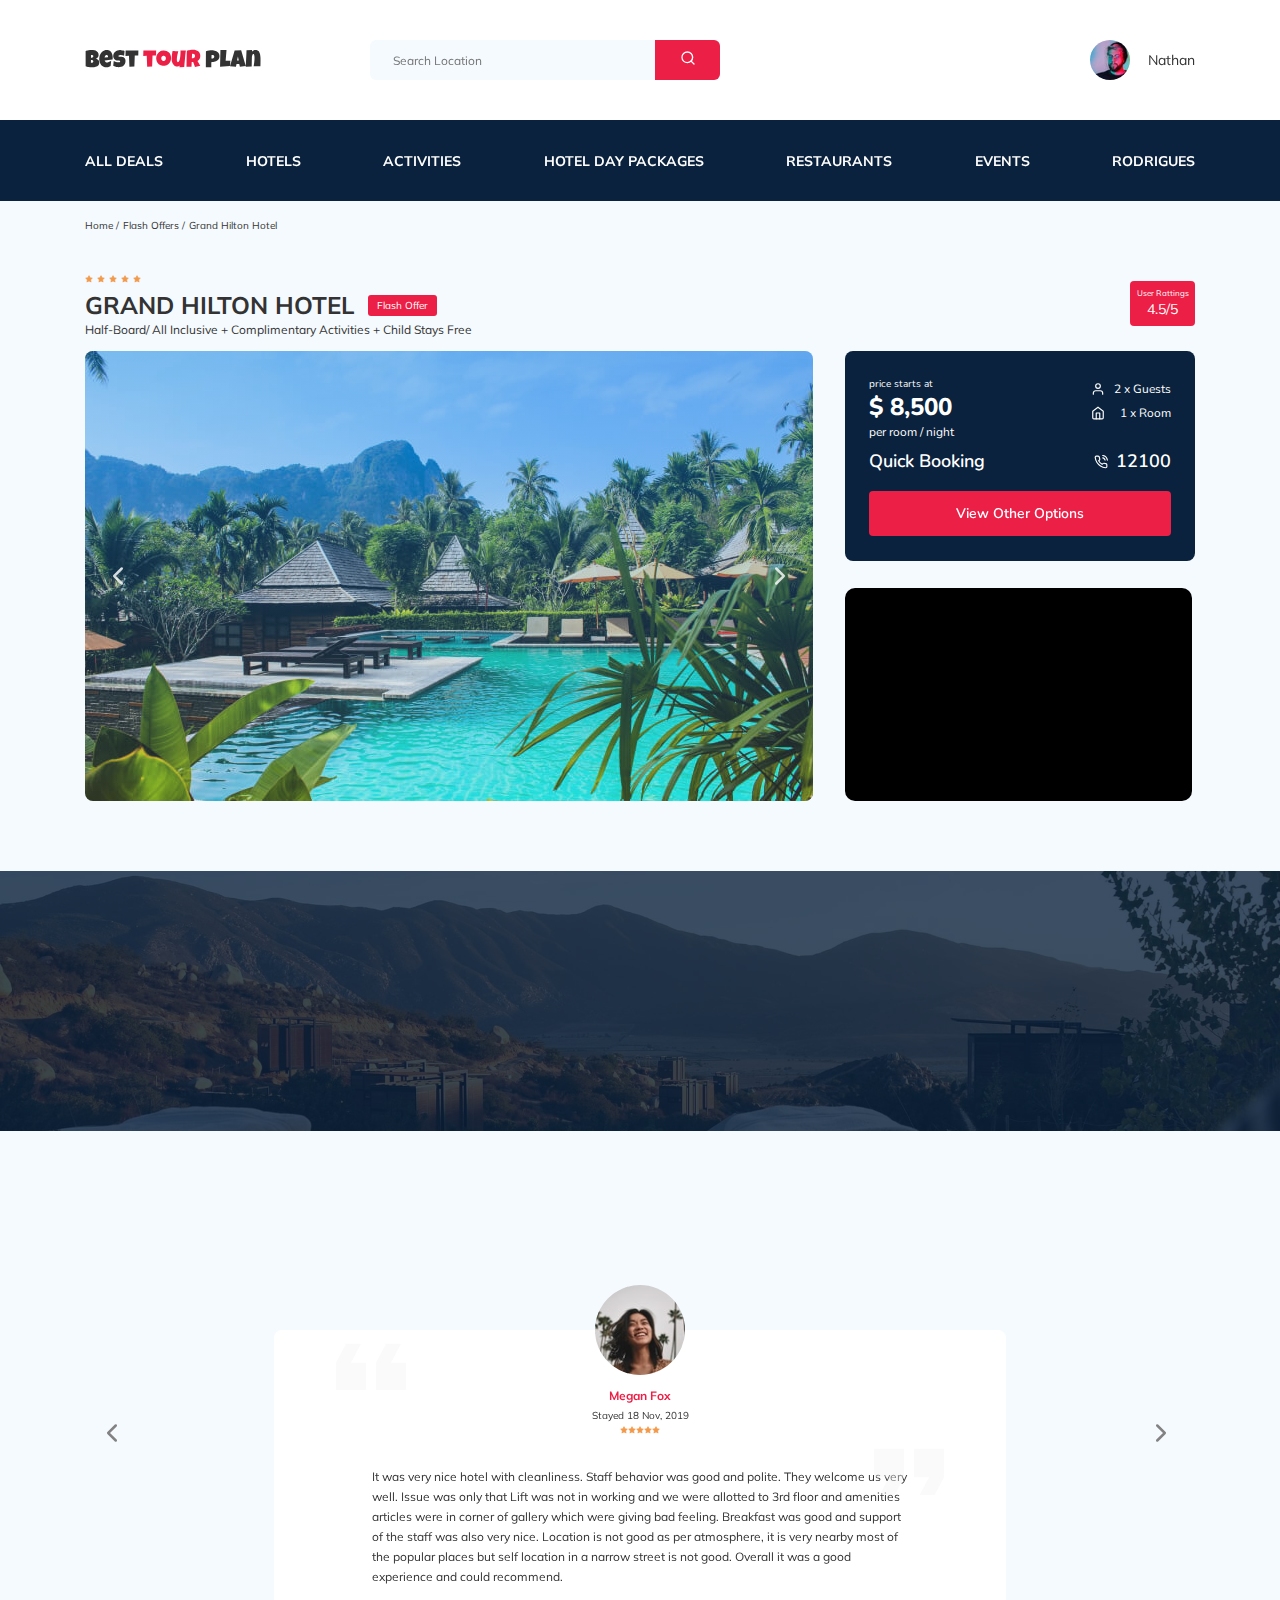
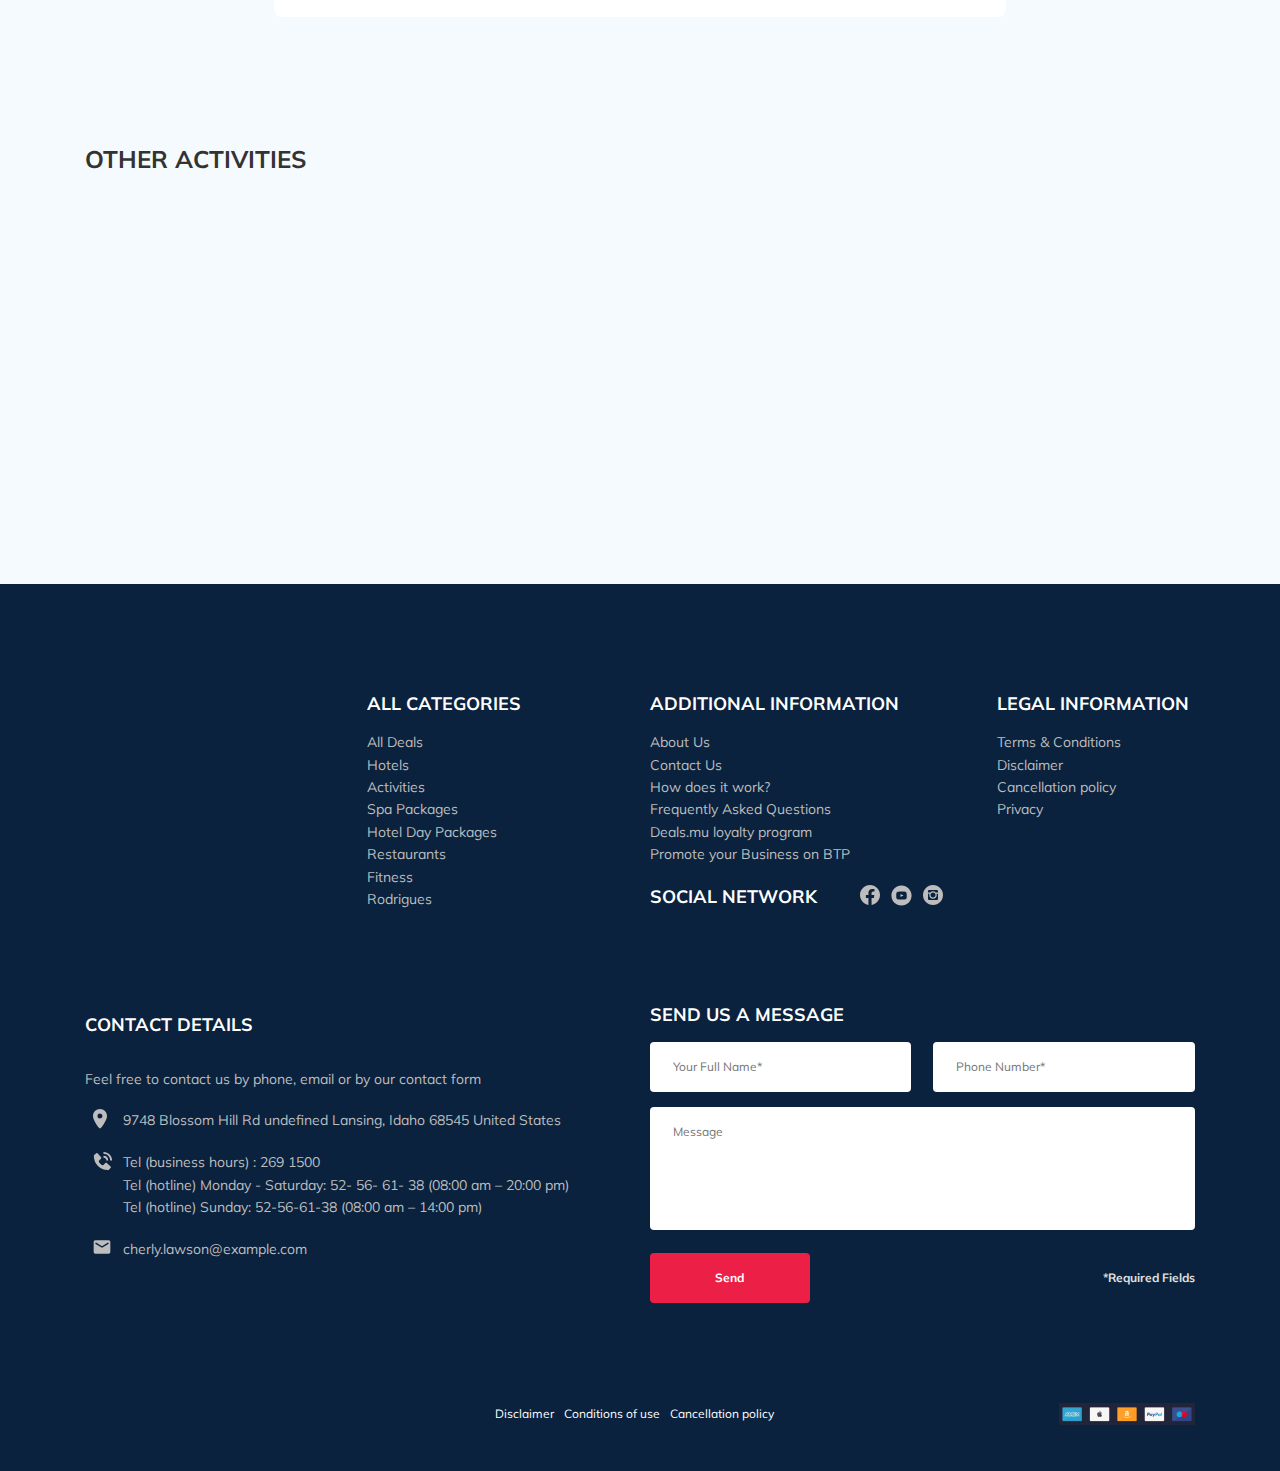
==== commit a1407969: "Edits from the second curator" ====
--- a/index.html
+++ b/index.html
@@ -13,7 +13,6 @@
     rel="stylesheet">
     <link rel="stylesheet" href="css/swiper-bundle.min.css">
     <link rel="stylesheet" href="css/aos.css">
-    <link rel="stylesheet" href="css/style.css">
     <link rel="stylesheet" href="sass/style.css">
 </head>
 <body>
@@ -311,7 +310,7 @@
           <button data-toggle="modal" class="card__button">Book Now</button>
         </div>
         <!-- /.card -->
-        <div class="card activities__card" data-aos="fade-right" data-aos-delay="300">
+        <div class="card activities__card activities__card--order-1" data-aos="fade-right" data-aos-delay="300">
           <img src="img/activity-2.jpg" alt="Gymkhana club golf course" class="card__image">
           <h3 class="card__title">Gymkhana club golf <br> course</h3>
           <button data-toggle="modal" class="card__button">Book Now</button>
@@ -323,7 +322,7 @@
           <button data-toggle="modal" class="card__button">Book Now</button>
         </div>
         <!-- /.card -->
-        <div class="card activities__card" data-aos="fade-right" data-aos-delay="700">
+        <div class="card activities__card activities__card--order-2" data-aos="fade-right" data-aos-delay="700">
           <img src="img/activity-4.jpg" alt="The blue marine discovery quest" class="card__image">
           <h3 class="card__title">The blue marine discovery <br> quest</h3>
           <button data-toggle="modal" class="card__button">Book Now</button>
@@ -422,13 +421,13 @@
           </div>
           <!-- /.footer__contact-details -->
           <div class="footer__contact-form">
-            <h3 class="footer__title footer__title--mb-3">Send us a message</h3>
+            <h3 class="footer__title footer__title--mb-4">Send us a message</h3>
             <form action="send.php" method="POST" class="footer__form form">
               <div class="footer__input-group">
                 <input type="text" class="input footer__input" placeholder="Your Full Name*" name="name" minlength="2" required />
               </div>
               <div class="footer__input-group">
-                <input type="tel" id="phone" class="input footer__input" placeholder="Phone Number*" name="phone" required />
+                <input type="tel" id="phone" class="input footer__input" placeholder="Phone Number*" name="phone" required minlength="18" />
               </div>
               <textarea class="message footer__message" cols="30" rows="10" placeholder="Message"
               name="message"
@@ -470,7 +469,7 @@
       <h3 class="modal__title modal__title--mb-3">Booking</h3>
       <form action="send.php" method="POST" class="modal__form form">
         <input type="text" class="input modal__input" placeholder="Your Full Name*" name="name" required minlength="2" />
-        <input type="tel" id="phone-2" class="input modal__input" placeholder="Phone Number*" name="phone" required minlength="2"/>
+        <input type="tel" id="phone-2" class="input modal__input" placeholder="Phone Number*" name="phone" required minlength="18"/>
         <input type="email" class="input modal__input" placeholder="Email*" name="email" required  />
         <textarea class="message modal__message" cols="30" rows="10" placeholder="Message" name="message"></textarea>
         <button class="button modal__button">Send</button>
@@ -481,7 +480,7 @@
   </div>
   <!-- /.modal -->
   <script src="js/jquery-3.6.0.min.js"></script>
-  <script src="js/jquery-3.3.1.maskedinput.min.js"></script>
+  <script src="js/jquery.mask.min.js"></script>
   <script src="js/swiper-bundle.min.js"></script>
   <script src="js/jquery.validate.min.js"></script>
   <script src="js/aos.js"></script>
--- a/sass/style.css
+++ b/sass/style.css
@@ -49,14 +49,6 @@
   border-radius: 4px;
   border: none;
   cursor: pointer;
-}
-
-.button:hover {
-  opacity: 0.5;
-}
-
-a:hover .button__modal:not(:hover) {
-  color: #EC1F46;
 }
 
 .invalid {
@@ -466,10 +458,6 @@
   display: none;
 }
 
-.navbar-menu__item:hover {
-  color: #EC1F46;
-}
-
 .logo {
   width: 177px;
 }
@@ -507,10 +495,6 @@
   cursor: pointer;
 }
 
-.search__button:hover {
-  opacity: 0.5;
-}
-
 .user {
   display: -webkit-box;
   display: -ms-flexbox;
@@ -536,10 +520,6 @@
   color: #333333;
 }
 
-.user__name:hover {
-  color: #EC1F46;
-}
-
 .breadcrumb-list {
   display: -webkit-box;
   display: -ms-flexbox;
@@ -565,10 +545,6 @@
 .breadcrumb-list__link {
   text-decoration: none;
   color: inherit;
-}
-
-.breadcrumb-list__link:hover {
-  color: #EC1F46;
 }
 
 .hotel {
@@ -851,10 +827,6 @@
   line-height: 25px;
 }
 
-.booking__number:hover {
-  color: #EC1F46;
-}
-
 .booking__num {
   margin-left: 8px;
 }
@@ -934,6 +906,7 @@
   font-style: normal;
   font-size: 24px;
   line-height: 30px;
+  width: 45%;
 }
 
 .newsletter-title__strong {
@@ -987,10 +960,6 @@
   overflow: hidden;
 }
 
-.subscribe__button:hover {
-  opacity: 0.5;
-}
-
 .reviews {
   padding: 9px 0 47px 0;
 }
@@ -1016,7 +985,7 @@
   -webkit-box-align: center;
       -ms-flex-align: center;
           align-items: center;
-  width: 64%;
+  width: 66%;
   margin: 45px auto 0;
   background-color: #fff;
   border-radius: 8px;
@@ -1063,12 +1032,12 @@
 
 .reviews-slider__button--prev {
   background-image: url(../img/arrow-prev-secondary.svg);
-  left: 0;
+  left: 12px;
 }
 
 .reviews-slider__button--next {
   background-image: url(../img/arrow-next-secondary.svg);
-  right: 0;
+  right: 19px;
 }
 
 .reviews-slider__profile {
@@ -1168,7 +1137,7 @@
           align-items: flex-start;
   padding: 24px 26px;
   width: 255px;
-  height: 255px;
+  min-height: 255px;
   border-radius: 6px;
   overflow: hidden;
 }
@@ -1220,10 +1189,6 @@
   background-color: #EC1F46;
   border-radius: 4px;
   cursor: pointer;
-}
-
-.card__button:hover {
-  opacity: 0.5;
 }
 
 .footer {
@@ -1389,10 +1354,6 @@
   color: inherit;
 }
 
-.footer__link:hover {
-  color: #EC1F46;
-}
-
 .footer__input {
   width: 100%;
 }
@@ -1488,10 +1449,6 @@
   color: inherit;
 }
 
-.footer-bottom__link:hover {
-  color: #EC1F46;
-}
-
 .footer-bottom__icon {
   width: 136px;
   height: 22px;
@@ -1504,10 +1461,6 @@
 .footer__phone {
   text-decoration: none;
   color: inherit;
-}
-
-.footer__phone:hover {
-  color: #EC1F46;
   cursor: pointer;
 }
 
@@ -1792,39 +1745,39 @@
   }
 }
 
-@media (max-width: 991px) {
+@media (min-width: 992px) {
   .navbar-menu__link:hover {
-    color: #ffffff;
-  }
-  .navbar .user__name--light:hover {
-    color: #ffffff;
+    color: #EC1F46;
+  }
+  .user__name:hover {
+    color: #EC1F46;
   }
   .breadcrumb-list__link:hover {
-    color: inherit;
+    color: #EC1F46;
   }
   .booking__num:hover {
-    color: #ffffff;
+    color: #EC1F46;
   }
   .footer__link:hover {
-    color: #bdbdbd;
+    color: #EC1F46;
   }
   .footer__phone:hover {
-    color: #bdbdbd;
+    color: #EC1F46;
   }
   .footer-bottom__link:hover {
-    color: #ffffff;
+    color: #EC1F46;
   }
   .button:hover {
-    opacity: 1;
+    opacity: 0.7;
   }
   .search__button:hover {
-    opacity: 1;
+    opacity: 0.7;
   }
   .subscribe__button:hover {
-    opacity: 1;
+    opacity: 0.7;
   }
   .card__button:hover {
-    opacity: 1;
+    opacity: 0.7;
   }
 }
 
@@ -1848,7 +1801,7 @@
     line-height: 15px;
   }
   .navbar__search {
-    width: 340px;
+    width: 335px;
     margin-left: 47px;
   }
   .navbar-menu {
@@ -1857,6 +1810,9 @@
   }
   .navbar-menu__link {
     font-size: 12px;
+  }
+  .logo {
+    width: 135px;
   }
   .hotel {
     margin-bottom: 60px;
@@ -1918,8 +1874,8 @@
     padding: 0;
   }
   .footer__input-group {
-    -ms-flex-preferred-size: 49%;
-        flex-basis: 49%;
+    -ms-flex-preferred-size: 48%;
+        flex-basis: 48%;
   }
   .footer__social-network {
     -ms-grid-row: 1;
@@ -1939,8 +1895,15 @@
   .footer__title--mb-3 {
     margin-bottom: 25px;
   }
+  .footer__title--mb-4 {
+    margin-bottom: 35px;
+  }
   .footer__form {
     width: 77%;
+  }
+  .modal__dialog {
+    margin-top: 20px;
+    margin-bottom: 20px;
   }
 }
 
@@ -2248,7 +2211,7 @@
   }
   .hotel {
     padding-top: 0;
-    margin-bottom: 40px;
+    margin-bottom: 45px;
     margin-top: 0;
   }
   .hotel-slider {
@@ -2297,18 +2260,20 @@
     -webkit-box-align: start;
         -ms-flex-align: start;
             align-items: flex-start;
+    width: 280px;
   }
   .newsletter-title {
     padding-top: 0;
     padding-bottom: 37px;
     margin: 0;
+    width: 75%;
   }
   .newsletter-title__strong {
     font-size: 30px;
     line-height: 38px;
   }
   .newsletter__subscribe {
-    width: 100%;
+    width: 280px;
   }
   .newsletter__title {
     font-size: 20px;
@@ -2353,15 +2318,26 @@
             transform: translate(50%, 0);
   }
   .activities {
-    padding-top: 20px;
+    padding-top: 30px;
   }
   .activities__title {
     font-size: 18px;
     line-height: 23px;
     margin-bottom: 38px;
   }
+  .activities__card--order-1 {
+    -webkit-box-ordinal-group: 2;
+        -ms-flex-order: 1;
+            order: 1;
+  }
+  .activities__card--order-2 {
+    -webkit-box-ordinal-group: 2;
+        -ms-flex-order: 1;
+            order: 1;
+  }
   .footer {
     padding-bottom: 21px;
+    padding-top: 60px;
   }
   .footer-wrapper {
     margin-bottom: 30px;
@@ -2405,6 +2381,12 @@
     line-height: 22px;
   }
   .footer__title {
+    margin-bottom: 15px;
+  }
+  .footer__title--mb-3 {
+    margin-bottom: 30px;
+  }
+  .footer__title--mb-4 {
     margin-bottom: 20px;
   }
   .footer__title--inline {
